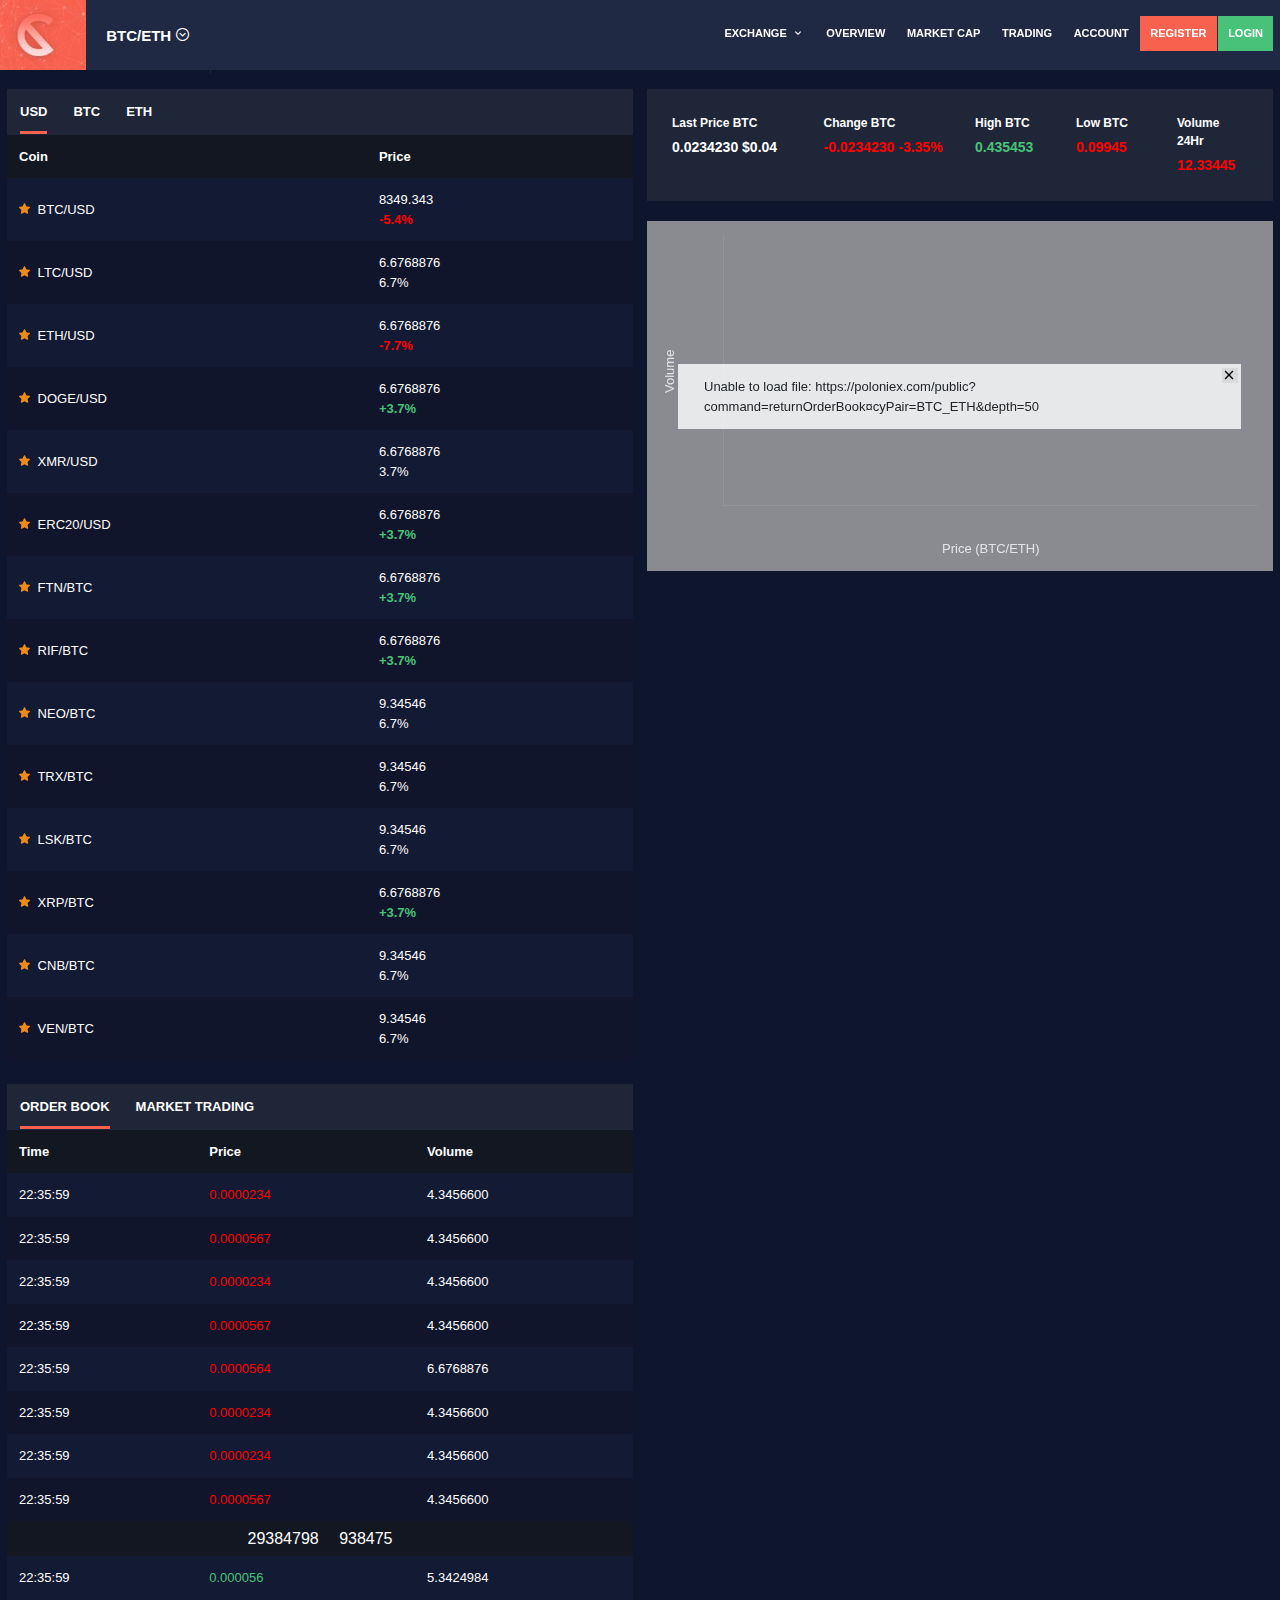
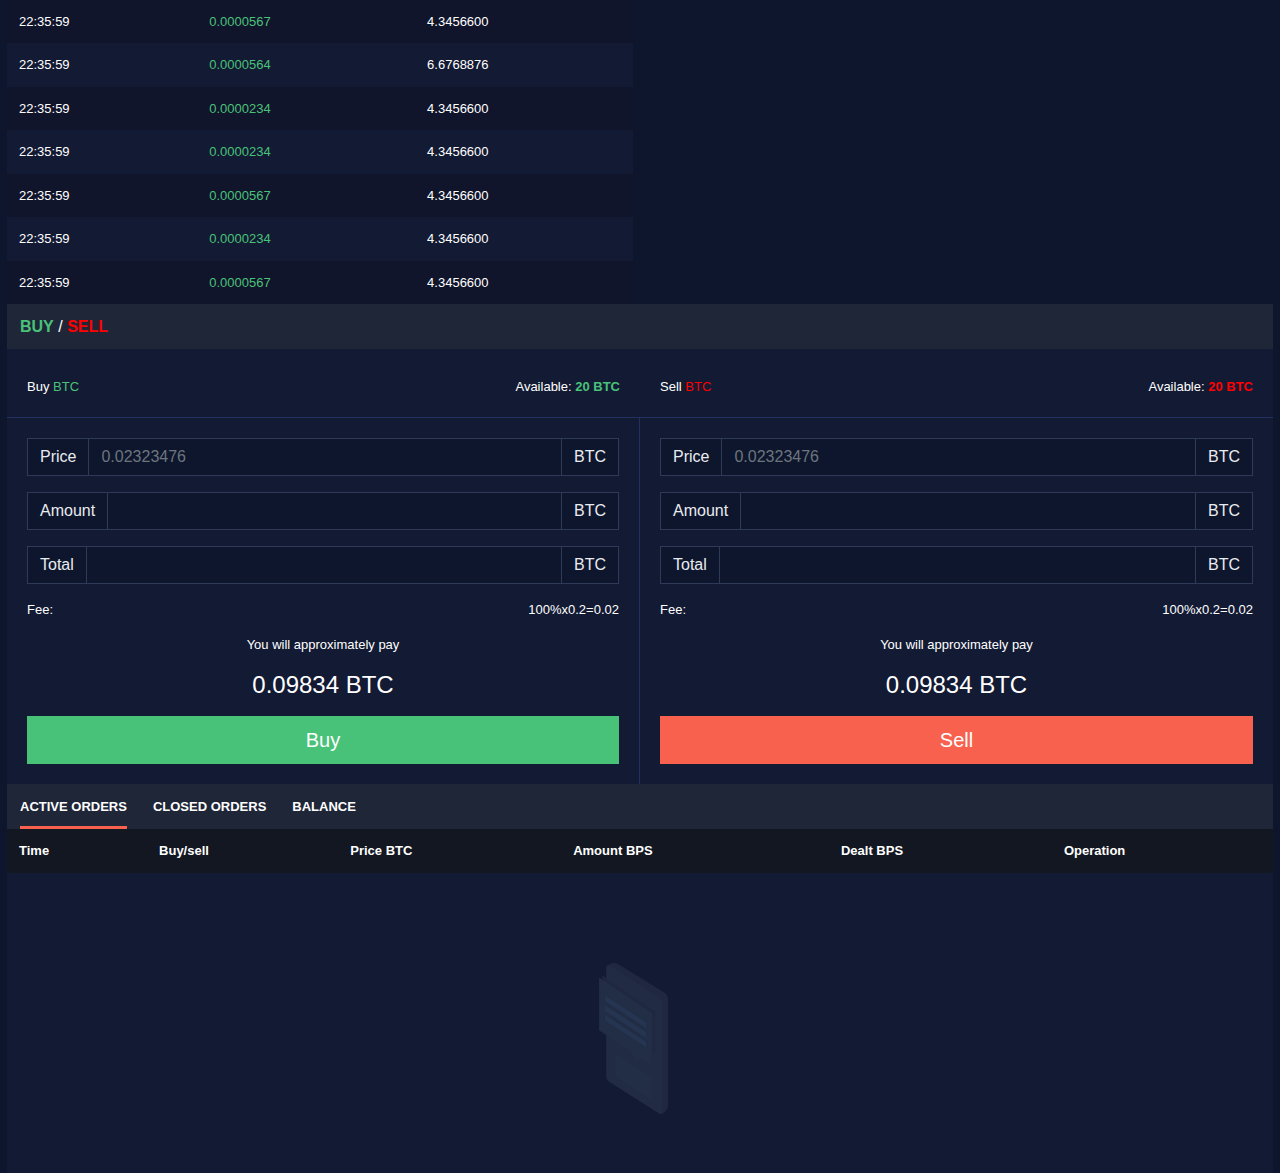
==== exchange-2.html @ 366a88cd "Crypto exchange" ====
<!DOCTYPE html>
<html lang="en">

<head class="crypt-dark">
    <meta charset="UTF-8">
    <meta name="viewport" content="width=device-width, initial-scale=1">
    <title>Crypterio</title>
    <link rel="stylesheet" href="bootstrap/css/bootstrap.min.css">
    <link rel="stylesheet" href="css/style.css">
    <link rel="stylesheet" href="css/icons.css">
    <link rel="stylesheet" href="css/ui.css">
</head>

<body class="crypt-dark">
    <header>
        <div class="container-full-width">
            <div class="crypt-header">
                <div class="row">
                    <div class="col-xl-4 col-lg-4 col-md-4 col-sm-5">
                        <div class="row">
                            <div class="col-xs-2">
                                <div class="crypt-logo"><img src="images/logo.jpg" alt=""></div>
                            </div>
                            <div class="col-xs-2">
                                <div class="crypt-mega-dropdown-menu"> <a href="" class="crypt-mega-dropdown-toggle">BTC/ETH <i class="pe-7s-angle-down-circle"></i></a>
                                    <div class="crypt-mega-dropdown-menu-block">
                                        <div class="crypt-market-status">
                                            <div>
                                                <div class="tab-content">
                                                    <div role="tabpanel" class="tab-pane active">
                                                        <table class="table table-striped">
                                                            <thead>
                                                                <tr>
                                                                    <th scope="col">Coin</th>
                                                                    <th scope="col">Price</th>
                                                                    <th scope="col">Volume</th>
                                                                    <th scope="col">Change</th>
                                                                </tr>
                                                            </thead>
                                                            <tbody>
                                                                <tr>
                                                                    <th scope="row">BTC</th>
                                                                    <td class="crypt-down">0.000056</td>
                                                                    <td>5.3424984</td>
                                                                    <td class="crypt-down"><b>-5.4%</b></td>
                                                                </tr>
                                                                <tr>
                                                                    <th scope="row">LTC</th>
                                                                    <td>0.0000564</td>
                                                                    <td>6.6768876</td>
                                                                    <td>-6.7%</td>
                                                                </tr>
                                                                <tr>
                                                                    <th scope="row">ETH</th>
                                                                    <td>0.0000234</td>
                                                                    <td>4.3456600</td>
                                                                    <td class="crypt-down">-5.6%</td>
                                                                </tr>
                                                                <tr>
                                                                    <th scope="row">XMR</th>
                                                                    <td>0.0000567</td>
                                                                    <td>4.3456600</td>
                                                                    <td>-5.6%</td>
                                                                </tr>
                                                                <tr>
                                                                    <th scope="row">DOGE</th>
                                                                    <td class="crypt-up">0.0000234</td>
                                                                    <td>4.3456600</td>
                                                                    <td class="crypt-up">-9.6%</td>
                                                                </tr>
                                                                <tr>
                                                                    <th scope="row">XMR</th>
                                                                    <td>0.0000567</td>
                                                                    <td>4.3456600</td>
                                                                    <td>-5.6%</td>
                                                                </tr>
                                                            </tbody>
                                                        </table>
                                                    </div>
                                                    <div role="tabpanel" class="tab-pane">
                                                        <table class="table table-striped">
                                                            <thead>
                                                                <tr>
                                                                    <th scope="col">Coin</th>
                                                                    <th scope="col">Price</th>
                                                                    <th scope="col">Volume</th>
                                                                    <th scope="col">Change</th>
                                                                </tr>
                                                            </thead>
                                                            <tbody>
                                                                <tr>
                                                                    <th scope="row">BTC</th>
                                                                    <td class="crypt-down">0.000056</td>
                                                                    <td>5.3424984</td>
                                                                    <td class="crypt-down"><b>-5.4%</b></td>
                                                                </tr>
                                                                <tr>
                                                                    <th scope="row">LTC</th>
                                                                    <td>0.0000564</td>
                                                                    <td>6.6768876</td>
                                                                    <td>-6.7%</td>
                                                                </tr>
                                                                <tr>
                                                                    <th scope="row">DOGE</th>
                                                                    <td class="crypt-up">0.0000234</td>
                                                                    <td>4.3456600</td>
                                                                    <td class="crypt-up">-9.6%</td>
                                                                </tr>
                                                                <tr>
                                                                    <th scope="row">XMR</th>
                                                                    <td>0.0000567</td>
                                                                    <td>4.3456600</td>
                                                                    <td>-5.6%</td>
                                                                </tr>
                                                                <tr>
                                                                    <th scope="row">DOGE</th>
                                                                    <td class="crypt-up">0.0000234</td>
                                                                    <td>4.3456600</td>
                                                                    <td class="crypt-up">-9.6%</td>
                                                                </tr>
                                                                <tr>
                                                                    <th scope="row">XMR</th>
                                                                    <td>0.0000567</td>
                                                                    <td>4.3456600</td>
                                                                    <td>-5.6%</td>
                                                                </tr>
                                                            </tbody>
                                                        </table>
                                                    </div>
                                                    <div role="tabpanel" class="tab-pane">
                                                        <table class="table table-striped">
                                                            <thead>
                                                                <tr>
                                                                    <th scope="col">Coin</th>
                                                                    <th scope="col">Price</th>
                                                                    <th scope="col">Volume</th>
                                                                    <th scope="col">Change</th>
                                                                </tr>
                                                            </thead>
                                                            <tbody>
                                                                <tr>
                                                                    <th scope="row">BTC</th>
                                                                    <td class="crypt-down">0.000056</td>
                                                                    <td>5.3424984</td>
                                                                    <td class="crypt-down"><b>-5.4%</b></td>
                                                                </tr>
                                                                <tr>
                                                                    <th scope="row">DOGE</th>
                                                                    <td class="crypt-up">0.0000234</td>
                                                                    <td>4.3456600</td>
                                                                    <td class="crypt-up">-9.6%</td>
                                                                </tr>
                                                                <tr>
                                                                    <th scope="row">XMR</th>
                                                                    <td>0.0000567</td>
                                                                    <td>4.3456600</td>
                                                                    <td>-5.6%</td>
                                                                </tr>
                                                                <tr>
                                                                    <th scope="row">DOGE</th>
                                                                    <td class="crypt-up">0.0000234</td>
                                                                    <td>4.3456600</td>
                                                                    <td class="crypt-up">-9.6%</td>
                                                                </tr>
                                                                <tr>
                                                                    <th scope="row">XMR</th>
                                                                    <td>0.0000567</td>
                                                                    <td>4.3456600</td>
                                                                    <td>-5.6%</td>
                                                                </tr>
                                                            </tbody>
                                                        </table>
                                                    </div>
                                                </div>
                                            </div>
                                        </div>
                                    </div>
                                </div>
                            </div>
                        </div>
                    </div>
                    <div class="col-xl-8 col-lg-8 col-md-8 d-none d-md-block d-lg-block">
                        <ul class="crypt-heading-menu fright">
                            <li class="crypto-has-dropdown"><a href="exchange.html">Exchange</a>
                                <ul class="crypto-dropdown">
                                    <li><a href="exchange-2.html">Exchange 2</a></li>
                                    <li><a href="exchange-3.html">Exchange 3</a></li>
                                    <li><a href="exchange-4.html">Exchange 4</a></li>
                                </ul>
                            </li>
                            <li><a href="market-overview.html">Overview</a></li>
                            <li><a href="marketcap.html">Market Cap</a></li>
                            <li><a href="trading.html">Trading</a></li>
                            <li><a href="withdrawl.html">Account</a></li>
                            <li class="crypt-box-menu menu-red"><a href="register.html">register</a></li>
                            <li class="crypt-box-menu menu-green"><a href="login.html">login</a></li>
                        </ul>
                    </div><i class="menu-toggle pe-7s-menu d-xs-block d-sm-block d-md-none d-sm-none"></i></div>
            </div>
        </div>
        <div class="crypt-mobile-menu">
            <ul class="crypt-heading-menu">
                <li class="active"><a href="">Exchange</a></li>
                <li><a href="">Market Cap</a></li>
                <li><a href="">Treanding</a></li>
                <li><a href="">Tools</a></li>
                <li class="crypt-box-menu menu-red"><a href="">register</a></li>
                <li class="crypt-box-menu menu-green"><a href="">login</a></li>
            </ul>
            <div class="crypt-gross-market-cap">
                <h5>$34.795.90 <span class="crypt-up pl-2">+3.435 %</span></h5>
                <h6>0.7925.90 BTC <span class="crypt-down pl-2">+7.435 %</span></h6></div>
        </div>
    </header>
    <div class="container-fluid">
        <div class="row sm-gutters">
            <div class="col-md-6 col-lg-6 col-xl-2 col-xxl-2">
                <div class="crypt-market-status mt-4">
                    <div>
                        <ul class="nav nav-tabs" id="crypt-tab">
                            <li role="presentation"><a href="#usd" class="active" data-toggle="tab">usd</a></li>
                            <li role="presentation"><a href="#btc" data-toggle="tab">btc</a></li>
                            <li role="presentation"><a href="#eth" data-toggle="tab">eth</a></li>
                        </ul>
                        <div class="tab-content crypt-tab-content">
                            <div role="tabpanel" class="tab-pane active" id="usd">
                                <table class="table table-striped">
                                    <thead>
                                        <tr>
                                            <th scope="col">Coin</th>
                                            <th scope="col">Price</th>
                                        </tr>
                                    </thead>
                                    <tbody class="crypt-table-hover">
                                        <tr>
                                            <td class="align-middle"><img class="crypt-star pr-1" alt="star" src="images/star.svg" width="15"> BTC/USD</td>
                                            <td> <span class="d-block">8349.343</span> <b class="crypt-down">-5.4%</b> </td>
                                        </tr>
                                        <tr>
                                            <td class="align-middle"><img class="crypt-star pr-1" alt="star" src="images/star.svg" width="15"> LTC/USD</td>
                                            <td> <span class="d-block">6.6768876</span> <span>6.7%</span> </td>
                                        </tr>
                                        <tr>
                                            <td class="align-middle"><img class="crypt-star pr-1" alt="star" src="images/star.svg" width="15"> ETH/USD</td>
                                            <td> <span class="d-block">6.6768876</span> <b class="crypt-down">-7.7%</b> </td>
                                        </tr>
                                        <tr>
                                            <td class="align-middle"><img class="crypt-star pr-1" alt="star" src="images/star.svg" width="15"> DOGE/USD</td>
                                            <td> <span class="d-block">6.6768876</span> <b class="crypt-up">+3.7%</b> </td>
                                        </tr>
                                        <tr>
                                            <td class="align-middle"><img class="crypt-star pr-1" alt="star" src="images/star.svg" width="15"> XMR/USD</td>
                                            <td> <span class="d-block">6.6768876</span> <span>3.7%</span> </td>
                                        </tr>
                                        <tr>
                                            <td class="align-middle"><img class="crypt-star pr-1" alt="star" src="images/star.svg" width="15"> ERC20/USD</td>
                                            <td> <span class="d-block">6.6768876</span> <span class="crypt-up"><b>+3.7%</b></span> </td>
                                        </tr>
                                        <tr>
                                            <td class="align-middle"><img class="crypt-star pr-1" alt="star" src="images/star.svg" width="15"> FTN/BTC</td>
                                            <td> <span class="d-block">6.6768876</span> <span class="crypt-up"><b>+3.7%</b></span> </td>
                                        </tr>
                                        <tr>
                                            <td class="align-middle"><img class="crypt-star pr-1" alt="star" src="images/star.svg" width="15"> RIF/BTC</td>
                                            <td> <span class="d-block">6.6768876</span> <span class="crypt-up"><b>+3.7%</b></span> </td>
                                        </tr>
                                        <tr>
                                            <td class="align-middle"><img class="crypt-star pr-1" alt="star" src="images/star.svg" width="15"> NEO/BTC</td>
                                            <td> <span class="d-block">9.34546</span> <span>6.7%</span> </td>
                                        </tr>
                                        <tr>
                                            <td class="align-middle"><img class="crypt-star pr-1" alt="star" src="images/star.svg" width="15"> TRX/BTC</td>
                                            <td> <span class="d-block">9.34546</span> <span>6.7%</span> </td>
                                        </tr>
                                        <tr>
                                            <td class="align-middle"><img class="crypt-star pr-1" alt="star" src="images/star.svg" width="15"> LSK/BTC</td>
                                            <td> <span class="d-block">9.34546</span> <span>6.7%</span> </td>
                                        </tr>
                                        <tr>
                                            <td class="align-middle"><img class="crypt-star pr-1" alt="star" src="images/star.svg" width="15"> XRP/BTC</td>
                                            <td> <span class="d-block">6.6768876</span> <span class="crypt-up"><b>+3.7%</b></span> </td>
                                        </tr>
                                        <tr>
                                            <td class="align-middle"><img class="crypt-star pr-1" alt="star" src="images/star.svg" width="15"> CNB/BTC</td>
                                            <td> <span class="d-block">9.34546</span> <span>6.7%</span> </td>
                                        </tr>
                                        <tr>
                                            <td class="align-middle"><img class="crypt-star pr-1" alt="star" src="images/star.svg" width="15"> VEN/BTC</td>
                                            <td> <span class="d-block">9.34546</span> <span>6.7%</span> </td>
                                        </tr>
                                    </tbody>
                                </table>
                            </div>
                            <div role="tabpanel" class="tab-pane" id="btc">
                                <table class="table table-striped">
                                    <thead>
                                        <tr>
                                            <th scope="col">Coin</th>
                                            <th scope="col">Price</th>
                                        </tr>
                                    </thead>
                                    <tbody>
                                        <tr>
                                            <td class="align-middle"><img class="crypt-star pr-1" alt="star" src="images/star.svg" width="15"> ETH/BTC</td>
                                            <td> <span class="d-block">6.6768876</span> <b class="crypt-down">-7.7%</b> </td>
                                        </tr>
                                        <tr>
                                            <td class="align-middle"><img class="crypt-star pr-1" alt="star" src="images/star.svg" width="15"> EOS/BTC</td>
                                            <td> <span class="d-block">5.3424984</span> <b class="crypt-down">-5.4%</b> </td>
                                        </tr>
                                        <tr>
                                            <td class="align-middle"><img class="crypt-star pr-1" alt="star" src="images/star.svg" width="15"> LTC/BTC</td>
                                            <td> <span class="d-block">6.6768876</span> <span>6.7%</span> </td>
                                        </tr>
                                        <tr>
                                            <td class="align-middle"><img class="crypt-star pr-1" alt="star" src="images/star.svg" width="15"> DOGE/BTC</td>
                                            <td> <span class="d-block">6.6768876</span> <b class="crypt-up">+3.7%</b> </td>
                                        </tr>
                                        <tr>
                                            <td class="align-middle"><img class="crypt-star pr-1" alt="star" src="images/star.svg" width="15"> XMR/BTC</td>
                                            <td> <span class="d-block">6.6768876</span> <span>3.7%</span> </td>
                                        </tr>
                                        <tr>
                                            <td class="align-middle"><img class="crypt-star pr-1" alt="star" src="images/star.svg" width="15"> LINK/BTC</td>
                                            <td> <span class="d-block">6.6768876</span> <span class="crypt-up"><b>+3.7%</b></span> </td>
                                        </tr>
                                        <tr>
                                            <td class="align-middle"><img class="crypt-star pr-1" alt="star" src="images/star.svg" width="15"> FTN/BTC</td>
                                            <td> <span class="d-block">6.6768876</span> <span class="crypt-up"><b>+3.7%</b></span> </td>
                                        </tr>
                                        <tr>
                                            <td class="align-middle"><img class="crypt-star pr-1" alt="star" src="images/star.svg" width="15"> RIF/BTC</td>
                                            <td> <span class="d-block">6.6768876</span> <span class="crypt-up"><b>+3.7%</b></span> </td>
                                        </tr>
                                        <tr>
                                            <td class="align-middle"><img class="crypt-star pr-1" alt="star" src="images/star.svg" width="15"> NEO/BTC</td>
                                            <td> <span class="d-block">9.34546</span> <span>6.7%</span> </td>
                                        </tr>
                                        <tr>
                                            <td class="align-middle"><img class="crypt-star pr-1" alt="star" src="images/star.svg" width="15"> TRX/BTC</td>
                                            <td> <span class="d-block">9.34546</span> <span>6.7%</span> </td>
                                        </tr>
                                        <tr>
                                            <td class="align-middle"><img class="crypt-star pr-1" alt="star" src="images/star.svg" width="15"> LSK/BTC</td>
                                            <td> <span class="d-block">9.34546</span> <span>6.7%</span> </td>
                                        </tr>
                                        <tr>
                                            <td class="align-middle"><img class="crypt-star pr-1" alt="star" src="images/star.svg" width="15"> XRP/BTC</td>
                                            <td> <span class="d-block">6.6768876</span> <span class="crypt-up"><b>+3.7%</b></span> </td>
                                        </tr>
                                        <tr>
                                            <td class="align-middle"><img class="crypt-star pr-1" alt="star" src="images/star.svg" width="15"> CNB/BTC</td>
                                            <td> <span class="d-block">9.34546</span> <span>6.7%</span> </td>
                                        </tr>
                                        <tr>
                                            <td class="align-middle"><img class="crypt-star pr-1" alt="star" src="images/star.svg" width="15"> VEN/BTC</td>
                                            <td> <span class="d-block">9.34546</span> <span>6.7%</span> </td>
                                        </tr>
                                        <tr>
                                            <td class="align-middle"><img class="crypt-star pr-1" alt="star" src="images/star.svg" width="15"> DASH/BTC</td>
                                            <td> <span class="d-block">9.34546</span> <span>6.7%</span> </td>
                                        </tr>
                                    </tbody>
                                </table>
                            </div>
                            <div role="tabpanel" class="tab-pane" id="eth">
                                <table class="table table-striped">
                                    <thead>
                                        <tr>
                                            <th scope="col">Coin</th>
                                            <th scope="col">Price</th>
                                        </tr>
                                    </thead>
                                    <tbody>
                                        <tr>
                                            <td class="align-middle"><img class="crypt-star pr-1" alt="star" src="images/star.svg" width="15"> BTC/ETH</td>
                                            <td> <span class="d-block">5.3424984</span> <b class="crypt-down">-5.4%</b> </td>
                                        </tr>
                                        <tr>
                                            <td class="align-middle"><img class="crypt-star pr-1" alt="star" src="images/star.svg" width="15"> LTC/BTC</td>
                                            <td> <span class="d-block">6.6768876</span> <span>6.7%</span> </td>
                                        </tr>
                                        <tr>
                                            <td class="align-middle"><img class="crypt-star pr-1" alt="star" src="images/star.svg" width="15"> ETH/BTC</td>
                                            <td> <span class="d-block">6.6768876</span> <b class="crypt-down">-7.7%</b> </td>
                                        </tr>
                                        <tr>
                                            <td class="align-middle"><img class="crypt-star pr-1" alt="star" src="images/star.svg" width="15"> DOGE/ETH</td>
                                            <td> <span class="d-block">6.6768876</span> <b class="crypt-up">+3.7%</b> </td>
                                        </tr>
                                        <tr>
                                            <td class="align-middle"><img class="crypt-star pr-1" alt="star" src="images/star.svg" width="15"> XMR/USTD</td>
                                            <td> <span class="d-block">6.6768876</span> <span>3.7%</span> </td>
                                        </tr>
                                        <tr>
                                            <td class="align-middle"><img class="crypt-star pr-1" alt="star" src="images/star.svg" width="15"> DOGE/USTD</td>
                                            <td> <span class="d-block">6.6768876</span> <span class="crypt-up"><b>+3.7%</b></span> </td>
                                        </tr>
                                        <tr>
                                            <td class="align-middle"><img class="crypt-star pr-1" alt="star" src="images/star.svg" width="15"> XMR/USTD</td>
                                            <td> <span class="d-block">6.6768876</span> <span class="crypt-up"><b>+3.7%</b></span> </td>
                                        </tr>
                                        <tr>
                                            <td class="align-middle"><img class="crypt-star pr-1" alt="star" src="images/star.svg" width="15"> DOGE/BTC</td>
                                            <td> <span class="d-block">6.6768876</span> <span class="crypt-up"><b>+3.7%</b></span> </td>
                                        </tr>
                                        <tr>
                                            <td class="align-middle"><img class="crypt-star pr-1" alt="star" src="images/star.svg" width="15"> XMR/USTD</td>
                                            <td> <span class="d-block">9.34546</span> <span>6.7%</span> </td>
                                        </tr>
                                        <tr>
                                            <td class="align-middle"><img class="crypt-star pr-1" alt="star" src="images/star.svg" width="15"> DOGE/BTC</td>
                                            <td> <span class="d-block">9.34546</span> <span>6.7%</span> </td>
                                        </tr>
                                        <tr>
                                            <td class="align-middle"><img class="crypt-star pr-1" alt="star" src="images/star.svg" width="15"> PQR/STU</td>
                                            <td> <span class="d-block">9.34546</span> <span>6.7%</span> </td>
                                        </tr>
                                        <tr>
                                            <td class="align-middle"><img class="crypt-star pr-1" alt="star" src="images/star.svg" width="15"> DOGE/BTC</td>
                                            <td> <span class="d-block">6.6768876</span> <span class="crypt-up"><b>+3.7%</b></span> </td>
                                        </tr>
                                        <tr>
                                            <td class="align-middle"><img class="crypt-star pr-1" alt="star" src="images/star.svg" width="15"> XMR/USTD</td>
                                            <td> <span class="d-block">9.34546</span> <span>6.7%</span> </td>
                                        </tr>
                                        <tr>
                                            <td class="align-middle"><img class="crypt-star pr-1" alt="star" src="images/star.svg" width="15"> DOGE/BTC</td>
                                            <td> <span class="d-block">9.34546</span> <span>6.7%</span> </td>
                                        </tr>
                                        <tr>
                                            <td class="align-middle"><img class="crypt-star pr-1" alt="star" src="images/star.svg" width="15"> PQR/STU</td>
                                            <td> <span class="d-block">9.34546</span> <span>6.7%</span> </td>
                                        </tr>
                                    </tbody>
                                </table>
                            </div>
                        </div>
                    </div>
                </div>
            </div>
            <div class="col-md-6 col-lg-6 col-xl-7 col-xxl-8">
                <div class="crypt-gross-market-cap mt-4">
                    <div class="row">
                        <div class="col-3 col-sm-6 col-md-6 col-lg-6">
                            <div class="row">
                                <div class="col-sm-6 col-md-6 col-lg-6">
                                    <p>Last Price BTC</p>
                                    <p>0.0234230 $0.04</p>
                                </div>
                                <div class="col-sm-6 col-md-6 col-lg-6">
                                    <p>Change BTC</p>
                                    <p class="crypt-down">-0.0234230 -3.35%</p>
                                </div>
                            </div>
                        </div>
                        <div class="col-3 col-sm-2 col-md-3 col-lg-2">
                            <p>High BTC</p>
                            <p class="crypt-up">0.435453</p>
                        </div>
                        <div class="col-3 col-sm-2 col-md-3 col-lg-2">
                            <p>Low BTC</p>
                            <p class="crypt-down">0.09945</p>
                        </div>
                        <div class="col-3 col-sm-2 col-md-3 col-lg-2">
                            <p>Volume 24Hr</p>
                            <p class="crypt-down">12.33445</p>
                        </div>
                    </div>
                </div>
                <div class="tradingview-widget-container mb-3">
                    <div id="crypt-candle-chart"></div>
                </div>
                <div id="depthchart" class="depthchart h-40 crypt-dark-segment"></div>
            </div>
            <div class="col-md-6 col-lg-6 col-xl-3 col-xxl-2">
                <div class="crypt-market-status mt-4">
                    <div>
                        <ul class="nav nav-tabs">
                            <li role="presentation"><a href="#history" class="active" data-toggle="tab">Order Book</a></li>
                            <li role="presentation"><a href="#market-trading" data-toggle="tab">market trading</a></li>
                        </ul>
                        <div class="tab-content">
                            <div role="tabpanel" class="tab-pane active" id="history">
                                <table class="table table-striped">
                                    <thead>
                                        <tr>
                                            <th scope="col">Time</th>
                                            <th scope="col">Price</th>
                                            <th scope="col">Volume</th>
                                        </tr>
                                    </thead>
                                    <tbody>
                                        <tr>
                                            <td>22:35:59</td>
                                            <td class="crypt-down">0.0000234</td>
                                            <td>4.3456600</td>
                                        </tr>
                                        <tr>
                                            <td>22:35:59</td>
                                            <td class="crypt-down">0.0000567</td>
                                            <td>4.3456600</td>
                                        </tr>
                                        <tr>
                                            <td>22:35:59</td>
                                            <td class="crypt-down">0.0000234</td>
                                            <td>4.3456600</td>
                                        </tr>
                                        <tr>
                                            <td>22:35:59</td>
                                            <td class="crypt-down">0.0000567</td>
                                            <td>4.3456600</td>
                                        </tr>
                                        <tr>
                                            <td>22:35:59</td>
                                            <td class="crypt-down">0.0000564</td>
                                            <td>6.6768876</td>
                                        </tr>
                                        <tr>
                                            <td>22:35:59</td>
                                            <td class="crypt-down">0.0000234</td>
                                            <td>4.3456600</td>
                                        </tr>
                                        <tr>
                                            <td>22:35:59</td>
                                            <td class="crypt-down">0.0000234</td>
                                            <td>4.3456600</td>
                                        </tr>
                                        <tr>
                                            <td>22:35:59</td>
                                            <td class="crypt-down">0.0000567</td>
                                            <td>4.3456600</td>
                                        </tr>
                                    </tbody>
                                </table>
                                <h6 class="text-center pt-2 pt-2">29384798 <span class="pl-3">938475</span></h6>
                                <table class="table table-striped">
                                    <tbody>
                                        <tr>
                                            <td>22:35:59</td>
                                            <td class="crypt-up">0.000056</td>
                                            <td>5.3424984</td>
                                        </tr>
                                        <tr>
                                            <td>22:35:59</td>
                                            <td class="crypt-up">0.0000567</td>
                                            <td>4.3456600</td>
                                        </tr>
                                        <tr>
                                            <td>22:35:59</td>
                                            <td class="crypt-up">0.0000564</td>
                                            <td>6.6768876</td>
                                        </tr>
                                        <tr>
                                            <td>22:35:59</td>
                                            <td class="crypt-up">0.0000234</td>
                                            <td>4.3456600</td>
                                        </tr>
                                        <tr>
                                            <td>22:35:59</td>
                                            <td class="crypt-up">0.0000234</td>
                                            <td>4.3456600</td>
                                        </tr>
                                        <tr>
                                            <td>22:35:59</td>
                                            <td class="crypt-up">0.0000567</td>
                                            <td>4.3456600</td>
                                        </tr>
                                        <tr>
                                            <td>22:35:59</td>
                                            <td class="crypt-up">0.0000234</td>
                                            <td>4.3456600</td>
                                        </tr>
                                        <tr>
                                            <td>22:35:59</td>
                                            <td class="crypt-up">0.0000567</td>
                                            <td>4.3456600</td>
                                        </tr>
                                    </tbody>
                                </table>
                            </div>
                            <div role="tabpanel" class="tab-pane" id="market-trading">
                                <table class="table table-striped">
                                    <thead>
                                        <tr>
                                            <th scope="col">Time</th>
                                            <th scope="col">Amount</th>
                                            <th scope="col">Volume</th>
                                        </tr>
                                    </thead>
                                    <tbody>
                                        <tr>
                                            <td>22:35:59</td>
                                            <td>0.0000564</td>
                                            <td>6.6768876</td>
                                        </tr>
                                        <tr>
                                            <td>22:35:59</td>
                                            <td class="crypt-down">0.000056</td>
                                            <td>5.3424984</td>
                                        </tr>
                                        <tr>
                                            <td>22:35:59</td>
                                            <td class="crypt-up">0.0000234</td>
                                            <td>4.3456600</td>
                                        </tr>
                                        <tr>
                                            <td>22:35:59</td>
                                            <td>0.0000234</td>
                                            <td>4.3456600</td>
                                        </tr>
                                        <tr>
                                            <td>22:35:59</td>
                                            <td>0.0000567</td>
                                            <td>4.3456600</td>
                                        </tr>
                                        <tr>
                                            <td>22:35:59</td>
                                            <td class="crypt-up">0.0000234</td>
                                            <td>4.3456600</td>
                                        </tr>
                                        <tr>
                                            <td>22:35:59</td>
                                            <td>0.0000567</td>
                                            <td>4.3456600</td>
                                        </tr>
                                        <tr>
                                            <td>22:35:59</td>
                                            <td>0.0000564</td>
                                            <td>6.6768876</td>
                                        </tr>
                                        <tr>
                                            <td>22:35:59</td>
                                            <td class="crypt-down">0.000056</td>
                                            <td>5.3424984</td>
                                        </tr>
                                        <tr>
                                            <td>22:35:59</td>
                                            <td class="crypt-up">0.0000234</td>
                                            <td>4.3456600</td>
                                        </tr>
                                        <tr>
                                            <td>22:35:59</td>
                                            <td>0.0000234</td>
                                            <td>4.3456600</td>
                                        </tr>
                                        <tr>
                                            <td>22:35:59</td>
                                            <td>0.0000567</td>
                                            <td>4.3456600</td>
                                        </tr>
                                        <tr>
                                            <td>22:35:59</td>
                                            <td class="crypt-up">0.0000234</td>
                                            <td>4.3456600</td>
                                        </tr>
                                        <tr>
                                            <td>22:35:59</td>
                                            <td>0.0000567</td>
                                            <td>4.3456600</td>
                                        </tr>
                                        <tr>
                                            <td>22:35:59</td>
                                            <td>0.0000564</td>
                                            <td>6.6768876</td>
                                        </tr>
                                        <tr>
                                            <td>22:35:59</td>
                                            <td class="crypt-down">0.000056</td>
                                            <td>5.3424984</td>
                                        </tr>
                                        <tr>
                                            <td>22:35:59</td>
                                            <td class="crypt-up">0.0000234</td>
                                            <td>4.3456600</td>
                                        </tr>
                                        <tr>
                                            <td>22:35:59</td>
                                            <td>0.0000234</td>
                                            <td>4.3456600</td>
                                        </tr>
                                        <tr>
                                            <td>22:35:59</td>
                                            <td>0.0000567</td>
                                            <td>4.3456600</td>
                                        </tr>
                                        <tr>
                                            <td>22:35:59</td>
                                            <td class="crypt-up">0.0000234</td>
                                            <td>4.3456600</td>
                                        </tr>
                                    </tbody>
                                </table>
                            </div>
                        </div>
                    </div>
                </div>
            </div>
        </div>
    </div>
    <div class="container-fluid">
        <div class="row sm-gutters">
            <div class="col-xl-5">
                <div class="crypt-boxed-area">
                    <h6 class="crypt-bg-head"><b class="crypt-up">BUY</b> / <b class="crypt-down">SELL</b></h6>
                    <div class="row no-gutters">
                        <div class="col-md-6">
                            <div class="crypt-buy-sell-form">
                                <p>Buy <span class="crypt-up">BTC</span> <span class="fright">Available: <b class="crypt-up">20 BTC</b></span></p>
                                <div class="crypt-buy">
                                    <div class="input-group mb-3">
                                        <div class="input-group-prepend"> <span class="input-group-text">Price</span> </div>
                                        <input type="text" class="form-control" placeholder="0.02323476" readonly>
                                        <div class="input-group-append"> <span class="input-group-text">BTC</span> </div>
                                    </div>
                                    <div class="input-group mb-3">
                                        <div class="input-group-prepend"> <span class="input-group-text">Amount</span> </div>
                                        <input type="number" class="form-control">
                                        <div class="input-group-append"> <span class="input-group-text">BTC</span> </div>
                                    </div>
                                    <div class="input-group mb-3">
                                        <div class="input-group-prepend"> <span class="input-group-text">Total</span> </div>
                                        <input type="text" class="form-control" readonly>
                                        <div class="input-group-append"> <span class="input-group-text">BTC</span> </div>
                                    </div>
                                    <div>
                                        <p>Fee: <span class="fright">100%x0.2=0.02</span></p>
                                    </div>
                                    <div class="text-center mt-3 mb-3 crypt-up">
                                        <p>You will approximately pay</p>
                                        <h4>0.09834 BTC</h4></div>
                                    <div class="menu-green"><a href="" class="crypt-button-green-full">Buy</a></div>
                                </div>
                            </div>
                        </div>
                        <div class="col-md-6">
                            <div class="crypt-buy-sell-form">
                                <p>Sell <span class="crypt-down">BTC</span> <span class="fright">Available: <b class="crypt-down">20 BTC</b></span></p>
                                <div class="crypt-sell">
                                    <div class="input-group mb-3">
                                        <div class="input-group-prepend"> <span class="input-group-text">Price</span> </div>
                                        <input type="text" class="form-control" placeholder="0.02323476" readonly>
                                        <div class="input-group-append"> <span class="input-group-text">BTC</span> </div>
                                    </div>
                                    <div class="input-group mb-3">
                                        <div class="input-group-prepend"> <span class="input-group-text">Amount</span> </div>
                                        <input type="number" class="form-control">
                                        <div class="input-group-append"> <span class="input-group-text">BTC</span> </div>
                                    </div>
                                    <div class="input-group mb-3">
                                        <div class="input-group-prepend"> <span class="input-group-text">Total</span> </div>
                                        <input type="text" class="form-control" readonly>
                                        <div class="input-group-append"> <span class="input-group-text">BTC</span> </div>
                                    </div>
                                    <div>
                                        <p>Fee: <span class="fright">100%x0.2=0.02</span></p>
                                    </div>
                                    <div class="text-center mt-3 mb-3 crypt-down">
                                        <p>You will approximately pay</p>
                                        <h4>0.09834 BTC</h4></div>
                                    <div><a href="" class="crypt-button-red-full">Sell</a></div>
                                </div>
                            </div>
                        </div>
                    </div>
                </div>
            </div>
            <div class="col-xl-7">
                <div>
                    <div class="crypt-market-status">
                        <div>
                            <ul class="nav nav-tabs">
                                <li role="presentation"><a href="#active-orders" class="active" data-toggle="tab">Active Orders</a></li>
                                <li role="presentation"><a href="#closed-orders" data-toggle="tab">Closed Orders</a></li>
                                <li role="presentation"><a href="#balance" data-toggle="tab">Balance</a></li>
                            </ul>
                            <div class="tab-content">
                                <div role="tabpanel" class="tab-pane active" id="active-orders">
                                    <table class="table table-striped">
                                        <thead>
                                            <tr>
                                                <th scope="col">Time</th>
                                                <th scope="col">Buy/sell</th>
                                                <th scope="col">Price BTC</th>
                                                <th scope="col">Amount BPS</th>
                                                <th scope="col">Dealt BPS</th>
                                                <th scope="col">Operation</th>
                                            </tr>
                                        </thead>
                                    </table>
                                    <div class="no-orders text-center"><img src="images/empty.png" alt="no-orders"></div>
                                </div>
                                <div role="tabpanel" class="tab-pane" id="closed-orders">
                                    <table class="table table-striped">
                                        <thead>
                                            <tr>
                                                <th scope="col">Time</th>
                                                <th scope="col">Buy/sell</th>
                                                <th scope="col">Price BTC</th>
                                                <th scope="col">Amount BPS</th>
                                                <th scope="col">Dealt BPS</th>
                                                <th scope="col">Operation</th>
                                            </tr>
                                        </thead>
                                        <tbody>
                                            <tr>
                                                <th>22:35:59</th>
                                                <td class="crypt-up">Buy</td>
                                                <td class="crypt-up">0.000056</td>
                                                <td class="crypt-up">0.000056</td>
                                                <td class="crypt-up">0.0003456</td>
                                                <td>5.3424984</td>
                                            </tr>
                                            <tr>
                                                <th>22:35:59</th>
                                                <td class="crypt-down">Sell</td>
                                                <td class="crypt-down">0.000056</td>
                                                <td class="crypt-down">0.000056</td>
                                                <td class="crypt-down">0.0003456</td>
                                                <td>5.3424984</td>
                                            </tr>
                                            <tr>
                                                <th>22:35:59</th>
                                                <td class="crypt-up">Buy</td>
                                                <td class="crypt-up">0.000056</td>
                                                <td class="crypt-up">0.000056</td>
                                                <td class="crypt-up">0.0003456</td>
                                                <td>5.3424984</td>
                                            </tr>
                                            <tr>
                                                <th>22:35:59</th>
                                                <td class="crypt-down">Sell</td>
                                                <td class="crypt-down">0.000056</td>
                                                <td class="crypt-down">0.000056</td>
                                                <td class="crypt-down">0.0003456</td>
                                                <td>5.3424984</td>
                                            </tr>
                                            <tr>
                                                <th>22:35:59</th>
                                                <td class="crypt-up">Buy</td>
                                                <td class="crypt-up">0.000056</td>
                                                <td class="crypt-up">0.000056</td>
                                                <td class="crypt-up">0.0003456</td>
                                                <td>5.3424984</td>
                                            </tr>
                                            <tr>
                                                <th>22:35:59</th>
                                                <td class="crypt-down">Sell</td>
                                                <td class="crypt-down">0.000056</td>
                                                <td class="crypt-down">0.000056</td>
                                                <td class="crypt-down">0.0003456</td>
                                                <td>5.3424984</td>
                                            </tr>
                                            <tr>
                                                <th>22:35:59</th>
                                                <td class="crypt-up">Buy</td>
                                                <td class="crypt-up">0.000056</td>
                                                <td class="crypt-up">0.000056</td>
                                                <td class="crypt-up">0.0003456</td>
                                                <td>5.3424984</td>
                                            </tr>
                                            <tr>
                                                <th>22:35:59</th>
                                                <td class="crypt-down">Sell</td>
                                                <td class="crypt-down">0.000056</td>
                                                <td class="crypt-down">0.000056</td>
                                                <td class="crypt-down">0.0003456</td>
                                                <td>5.3424984</td>
                                            </tr>
                                            <tr>
                                                <th>22:35:59</th>
                                                <td class="crypt-up">Buy</td>
                                                <td class="crypt-up">0.000056</td>
                                                <td class="crypt-up">0.000056</td>
                                                <td class="crypt-up">0.0003456</td>
                                                <td>5.3424984</td>
                                            </tr>
                                        </tbody>
                                    </table>
                                </div>
                                <div role="tabpanel" class="tab-pane" id="balance">
                                    <table class="table table-striped">
                                        <thead>
                                            <tr>
                                                <th scope="col">Currency</th>
                                                <th scope="col">Amount</th>
                                                <th scope="col">Volume</th>
                                            </tr>
                                        </thead>
                                        <tbody>
                                            <tr>
                                                <th>BTC</th>
                                                <td>0.0000564</td>
                                                <td>6.6768876</td>
                                            </tr>
                                            <tr>
                                                <th>ETC</th>
                                                <td>0.000056</td>
                                                <td>5.3424984</td>
                                            </tr>
                                            <tr>
                                                <th>LTC</th>
                                                <td>0.0000234</td>
                                                <td>4.3456600</td>
                                            </tr>
                                            <tr>
                                                <th>XMR</th>
                                                <td>0.0000234</td>
                                                <td>4.3456600</td>
                                            </tr>
                                            <tr>
                                                <th>BIT</th>
                                                <td>0.0000567</td>
                                                <td>4.3456600</td>
                                            </tr>
                                            <tr>
                                                <th>EGF</th>
                                                <td>0.0000234</td>
                                                <td>4.3456600</td>
                                            </tr>
                                            <tr>
                                                <th>EER</th>
                                                <td>0.0000567</td>
                                                <td>4.3456600</td>
                                            </tr>
                                        </tbody>
                                    </table>
                                </div>
                            </div>
                        </div>
                    </div>
                </div>
            </div>
        </div>
    </div>
    <footer>

    </footer>
    <script src="https://s3.tradingview.com/tv.js"></script>
    <script src="js/tv.js"></script>
    <script src="js/depthchart.js"></script>
    <script src="js/main.js"></script>
</body>
</html>
---- css/style.css ----
/*------------------------------------------------------------------

Plugin: Cryptoria Trading Dashboard UI Template
Version: 1.0
Date Created: 06/02/2019
Author: Tophive
Licence: Themeforest Licence 
-------------------------------------------------------------------*/
/* 
-------------------- 
Table Of contents
--------------------
1.Helper Class
2. Header
3. Mobile menu
4. Sidebar menu
5. Buy sell form
6. Charts

/* 
------------- Helper Class ---------------
 */

body{
    background: #f9faff;
    overflow-x: hidden;
    margin-top: 65px;
    font-size: 13px;
}
iframe body{
    margin: 0;
}
/*------------- dark theme -------------*/
.crypt-dark{
    background: #0e162d;
}
.crypt-dark .icon-big{
    color: #fff;
}
.crypt-dark .input-group select{
    background: #131a33;
    border: 1px solid #2f3a56;
}
.crypt-dark h1,
.crypt-dark h2,
.crypt-dark h3,
.crypt-dark h4,
.crypt-dark h5,
.crypt-dark h6,
.crypt-dark p,
.crypt-dark a{
    color: #fff;
}
.crypt-dark-segment{
    background: #131722;
}
.crypt-deepblue-segment{
    background: #131a33;
}
body.crypt-dark .input-group-text{

    color: #e9ecef;
    text-align: center;
    white-space: nowrap;
    background-color: #0e162d;
    border: 1px solid #2f3a56;
    border-radius: 0;
}
body.crypt-dark .form-control {
    color: #ffffff;
    background-color: #0e162d;
    background-clip: padding-box;
    border: 1px solid #2f3a56;
    border-radius: 0.25rem;
    transition: border-color 0.15s ease-in-out, box-shadow 0.15s ease-in-out;
}
.bg-white{
    background: #fff;
}
g[opacity="0.3"],
g[opacity="0.4"]{
    display: none;
}
.crypt-logo img{
    height: 70px !important;
}
/*--- colors ----*/
.crypt-yellow{
    color: #f8a43e;
}
.crypt-green{
    color: #86d6a6;
}
.crypt-violet{
    color: #5d49c2;
}
.crypt-red{
    color: #f7614e  ;
}
.crypt-sky-blue{
    color: #31ccf8  ;
}
.crypt-pink{
    color: #fb7ab9  ;
}
.crypt-brown{
    color: #dca875  ;
}

.sm-box-shadow{
    box-shadow: 0 2px 30px #f1f1f1;
}
.container-full-width{
    width: 100%;
}
.sm-gutters>.col, .sm-gutters>[class*=col-]{
    padding-right: 7px;
    padding-left: 7px;
}
.crypt-btn{
    color: #555;
    padding: 15px 20px;
    background: #fff;
    text-decoration: none;
-webkit-transition: all 300ms cubic-bezier(1.000, 0.000, 0.000, 1.000); 
   -moz-transition: all 300ms cubic-bezier(1.000, 0.000, 0.000, 1.000); 
     -o-transition: all 300ms cubic-bezier(1.000, 0.000, 0.000, 1.000); 
        transition: all 300ms cubic-bezier(1.000, 0.000, 0.000, 1.000); /* easeInOutExpo */

-webkit-transition-timing-function: cubic-bezier(1.000, 0.000, 0.000, 1.000); 
   -moz-transition-timing-function: cubic-bezier(1.000, 0.000, 0.000, 1.000); 
     -o-transition-timing-function: cubic-bezier(1.000, 0.000, 0.000, 1.000); 
        transition-timing-function: cubic-bezier(1.000, 0.000, 0.000, 1.000); /* easeInOutExpo */
}
.crypt-btn > i{
    font-size: 18px;
    vertical-align: text-bottom;
-webkit-transition: all 300ms cubic-bezier(1.000, 0.000, 0.000, 1.000); 
   -moz-transition: all 300ms cubic-bezier(1.000, 0.000, 0.000, 1.000); 
     -o-transition: all 300ms cubic-bezier(1.000, 0.000, 0.000, 1.000); 
        transition: all 300ms cubic-bezier(1.000, 0.000, 0.000, 1.000); /* easeInOutExpo */

-webkit-transition-timing-function: cubic-bezier(1.000, 0.000, 0.000, 1.000); 
   -moz-transition-timing-function: cubic-bezier(1.000, 0.000, 0.000, 1.000); 
     -o-transition-timing-function: cubic-bezier(1.000, 0.000, 0.000, 1.000); 
        transition-timing-function: cubic-bezier(1.000, 0.000, 0.000, 1.000); /* easeInOutExpo */
}
.crypt-btn:hover > i{
    padding-left: 7px;
}
.crypt-btn:hover{
    text-decoration: none;
    color: #555;
    box-shadow: 0 3px 30px #f1f1f1;
}
body.crypt-dark .crypt-btn:hover{
    box-shadow: none;
}
.crypt-button-inline{
    display: inline-block;
} 
.crypt-btn-green{
    background: #49c279;
    color: #fff;
} 
.crypt-btn-red{
    background: #f7614e;
    color: #fff;
}
.crypt-btn-green:hover,
.crypt-btn-red:hover{
    color: #fff;
}
.fright{
    float: right;
}
.crypt-bg-head{
    background: #ecf4fe;
    padding: 13px;
}
.crypt-boxed-area{
    border: 1px solid #f1f1f1;
    background: #fff;
}
body.crypt-dark .crypt-bg-head{
    background: #1f2638;
    padding: 13px;
}
body.crypt-dark .crypt-boxed-area{
    background: #131a33;
    border: none;
    color: #fff;
}

.crypt-up{
    color: #49c279 !important;
}
.crypt-down{
    color: red !important;
}
.padding-left{
    padding-left: 30px;
}
.crypt-button-green-full{
    background: #49c279;
    color: #fff;
    padding: 9px;
    text-align: center;
    text-decoration: none;
    display: block;
    width: 100%;
    font-size: 20px;
    transition: all 0.4s ease;
}
.crypt-button-green-full:hover{
    background: #34a560;
    text-decoration: none;
    color: #fff;
}
.crypt-button-red-full{
    background: #f7614e !important;
    border: none !important;
    color: #fff;
    padding: 9px;
    text-align: center;
    text-decoration: none;
    display: block;
    width: 100%;
    font-size: 20px;
    transition: all 0.4s ease;
}
.crypt-button-red-full:hover{
    text-decoration: none;
    color: #fff;
    background: #ca3a28;
}
.crypt-header{
    box-shadow: 0 2px 20px #f1f1f1;
    background: #fff;
    position: fixed;
    top: 0;
    left: 0;
    width: 100%;
    z-index: 9999;
    height: 70px;
}
.crypt-mega-dropdown-menu{
    position: relative;
}
.crypt-mega-dropdown-menu a.crypt-mega-dropdown-toggle{
    color: #666;
    display: inline-block;
    font-weight: 600;
    padding: 25px 20px;
    text-decoration: none;
    outline: none;
    font-size: 15px;
}
.crypt-mega-dropdown-menu a.crypt-mega-dropdown-toggle.crypt-mega-dropdown-toggle-padding-less{
    padding: 0px !important;
}
.crypt-mega-dropdown-menu a.crypt-mega-dropdown-toggle i{
    font-weight: 600;
}
.crypt-mega-dropdown-menu a.crypt-mega-dropdown-toggle:hover{
    text-decoration: none;
}
.crypt-mega-dropdown-menu-block{
    position: absolute;
    background: #fff;
    padding: 20px;
    width: 550px;
    box-shadow: 0 7px 17px rgba(0,0,0,0.08);
    top: 76px;
    opacity: 0;
    display: none;
    transition: all 0.4s ease;
    border: 1px solid #f1f1f1;
}
.crypt-mega-dropdown-menu-block.shown{
    opacity: 1;
    display: block;
}

.crypt-mega-dropdown-menu-block:after{
    position:absolute;
    content: '';
    z-index: -1;
    top: -10px;
    width: 20px;
    height: 20px;
    background: #fff;
    transform: rotate(45deg);
    box-shadow: 0 -2px 20px #ddd;
}

.crypt-gross-market-cap{
    margin: 15px 0 20px 0;
}
.crypt-gross-market-cap p:first-child{
    margin-bottom: 5px;
    font-size: 12px;
    font-weight: 600;
}
.crypt-gross-market-cap p:last-child{
    margin-bottom: 0px;
    font-size: 14px;
    font-weight: 600;
}
/* -----------------------------------
----------- Header -------------------
------------------------------------ -- */

.crypt-header i.menu-toggle{
    position: absolute;
    right: 15px;
    transform: rotate(45deg);
    top: 50%;
    font-size: 33px;
    transition: all 0.4s ease;
    transform: translateY(-50%) rotate(0deg);
}
.crypt-header i:hover{
    cursor: pointer;
}
.crypt-header i.open{
    transform: translateY(-50%) rotate(0deg);
}
.crypt-heading-menu{
    list-style: none;
    padding-left: 0;
    margin: 16px 0;
    float: right;
}
.crypt-heading-menu li{
    margin: 0 -18px;
    padding: 0 10px; 
}
.crypt-heading-menu li{
    display: inline-block;
    text-transform: uppercase;
    font-size: 14px;
    font-weight: 600;
    margin-right: 18px;
}
.crypt-heading-menu li:last-child{
    margin-right: 7px !important;
}
.crypt-heading-menu li.active{
}
.crypt-heading-menu li a{
    color: #555;
    text-decoration: none;
    transition: all 0.4s ease;
    padding: 9px 0px;
    display: inline-block;
    font-size: 11px;
}
.crypt-heading-menu li a:hover{
    color: #f7614e;
}
.crypt-heading-menu li.active > a{
    color: #f7614e;
}
.crypt-dark .crypt-header{
    box-shadow: none;
    background: #202943;
    position: fixed;
    top: 0;
    left: 0;
    width: 100%;
    z-index: 9999;
    height: 70px;
    color: #fff;
}
.crypt-dark .crypt-mega-dropdown-menu{
    position: relative;
}
.crypt-dark .crypt-mega-dropdown-menu a.crypt-mega-dropdown-toggle{
    color: #ffffff;
    display: inline-block;
    font-weight: 600;
    padding: 25px 20px;
    text-decoration: none;
    outline: none;
    font-size: 15px;
    border-right: 1px solid #202943;
}
.crypt-dark .crypt-mega-dropdown-menu a.crypt-mega-dropdown-toggle i{
    font-weight: 600;
}
.crypt-dark .crypt-mega-dropdown-menu a.crypt-mega-dropdown-toggle:hover{
    text-decoration: none;
}
.crypt-dark .crypt-mega-dropdown-menu-block{
    position: absolute;
    background: #202943;
    padding: 20px;
    width: 550px;
    box-shadow: 0 7px 17px rgba(0,0,0,0.08);
    top: 76px;
    opacity: 0;
    display: none;
    transition: all 0.4s ease;
    border: 1px solid #202943;
}
.crypt-dark .crypt-mega-dropdown-menu-block.shown{
    opacity: 1;
    display: block;
    z-index: 99;
}

.crypt-dark .crypt-mega-dropdown-menu-block:after{
    position: absolute;
    content: '';
    z-index: -1;
    top: -10px;
    width: 20px;
    height: 20px;
    background: #202943;
    transform: rotate(45deg);
    box-shadow: 0 -2px 20px #0e162d;
}

/* ----------- v2.0 --------------- */
.crypt-dark .crypto-dropdown{
    background: #131722;
}
.crypto-dropdown{
    background: #fff;
}
.crypto-dropdown{
    position: absolute;
    opacity: 0;
    padding: 27px;
    box-shadow: 0 4px 10px #000;
    border-radius: 3px;
    transition: all 0.4s ease;
    transform: scale(0);
    width: 140px;
}
.crypto-has-dropdown{
    position: relative;
}
.crypto-has-dropdown:hover .crypto-dropdown{
    opacity: 1;
    transform: scale(1);
}
.crypto-has-dropdown:after{
    position: relative;
    content: "\e688";
    font-family: 'Pe-icon-7-stroke';
    top: 2px;
}
.crypto-dropdown li{
    display: block !important;
}
.crypt-dark .crypto-dropdown li a{}
.crypt-dark .crypto-dropdown li.active a{}
.crypt-dark .crypt-gross-market-cap {
    padding: 25px;
    background: #1f2638;
}
.crypt-dark .crypt-gross-market-cap p:first-child{
    margin-bottom: 5px;
    font-size: 12px;
    font-weight: 600;
}
.crypt-dark .crypt-gross-market-cap p:last-child{
    margin-bottom: 0px;
    font-size: 14px;
    font-weight: 600;
}
/* --menu -- */
.crypt-dark .crypt-header i.menu-toggle{
    position: absolute;
    right: 15px;
    transform: rotate(45deg);
    top: 50%;
    font-size: 33px;
    transition: all 0.4s ease;
    transform: translateY(-50%) rotate(0deg);
}
.crypt-dark .crypt-header i:hover{
    cursor: pointer;
}
.crypt-dark .crypt-header i.open{
    transform: translateY(-50%) rotate(0deg);
}
.crypt-dark .crypt-heading-menu{
    list-style: none;
    padding-left: 0;
    margin: 16px 0;
    float: right;
}
.crypt-dark .crypt-heading-menu li{
    margin: 0 -18px;
    padding: 0 10px; 
}
.crypt-dark .crypt-heading-menu li{
    display: inline-block;
    text-transform: uppercase;
    font-size: 14px;
    font-weight: 600;
    margin-right: 16px;
}
.crypt-dark .crypt-heading-menu li.active{
}
.crypt-dark .crypt-heading-menu li a{
    color: #fff;
    text-decoration: none;
    transition: all 0.4s ease;
    padding: 9px 0px;
    display: inline-block;
    font-size: 11px;
    position: relative;
}
.crypt-heading-menu li a:after{
    position: absolute;
    content: '';
    bottom: 0;
    left: 0;
    width: 0%;
    height: 1px;
    background: #f7614e;
    transition: all 0.4s ease;
    z-index: 1;
}
.crypt-heading-menu li a:hover:after{
    width: 100%;
}
.crypt-dark .crypt-heading-menu li a:hover{
    color: #f7614e;
}
.crypt-dark .crypt-heading-menu li.active > a{
    color: #f7614e;
}
.crypt-heading-menu li.active > a:after{
    width: 100%;
}

.menu-red{
    background: #f7614e;
}
.menu-red a{
    color: #fff !important;
}
.menu-red a:hover{
    border-bottom: none !important;
    background: #e2513e;
}
.menu-green{
    background: #49c279;
}
.menu-green a{
    color: #fff !important;
}
.menu-green a:hover{
    border-bottom: none !important;
    background: #30ad62 !important;
}

/*---------------------------------- 
---------------Mobile menu------------
---------------------------------------*/

.crypt-mobile-menu{
    position: fixed;
    z-index: 2;
    width: 250px;
    background: #fff;
    padding: 15px;
    top: 0;
    height: 100vh;
    padding-top: 115px;
    right: -100%;
    transition: all 0.4s ease;
    -webkit-transition: all 0.4s ease;
    -moz-transition: all 0.4s ease;
    -o-transition: all 0.4s ease;
    box-shadow: 0px 10px 20px #ddd;
}
.crypt-mobile-menu.show{
    right: 0;
}
.crypt-dark .crypt-mobile-menu.show {
    right: 0;
    background: #202943;
    box-shadow: 0 20px 20px #000;
}
.crypt-mobile-menu .crypt-heading-menu{
    list-style: none;
    padding-left: 0;
    margin: 30px 0;
    float: none;
}
.crypt-mobile-menu .crypt-heading-menu li{
    /* padding: 10px; */
    margin: 0 -18px;
}
.crypt-mobile-menu .crypt-heading-menu li{
    display: block;
    text-transform: uppercase;
    font-size: 14px;
    font-weight: 600;
    margin: 18px 10px;
}
.crypt-mobile-menu .crypt-heading-menu li a:hover{
    border-bottom: none;
}
.crypt-mobile-menu .crypt-heading-menu li.active a{
    border-bottom: none;
}
.crypt-mobile-menu .crypt-heading-menu .crypt-box-menu{
    display: inline-block;
    margin: 0;
    margin-left: 10px;
}
.crypt-mobile-menu .crypt-gross-market-cap{
    margin: 10px;
}

/*---  Side menu bar ----*/
.crypt-side-menu{
    height: 100vh;
    position: fixed;
    left: 0;
    width: 205px;
    padding: 25px;
    top: 0;
    z-index: 11;
    padding-top: 115px;
}
body.crypt-dark .crypt-side-menu{
    background: #131a33 !important;
}
.crypt-left-sided{} 


.crypt-side-menu ul{
    padding: 0;
} 
.crypt-side-menu p{
    color: #999;
} 
.crypt-side-menu ul li{
    list-style: none;
    padding: 10px 0;
} 
.crypt-side-menu ul li a{
    color: #555;
    font-weight: 600 !important;
    text-decoration: none;
    position: relative;
}
body.crypt-dark .crypt-side-menu ul li a{
    color: #fff;
}
.crypt-side-menu ul li a:after{
    position: absolute;
    content: '';
    background: #666;
    height: 1px;
    width: 0;
    left: 0;
    bottom: -1px;
    transition: all 0.4s ease;
}
.crypt-side-menu ul li a:hover:after{
    width: 100%;
}
/* market status */

.crypt-market-status{
    background: #fff;
    box-shadow: 0 2px 10px #f1f1f1;
}
ul.nav-tabs{
    padding: 13px 0px;
    border: none;
    background: #ecf4fe;
}
ul.nav-tabs li{
    padding: 0 13px;
}
ul.nav-tabs li a{
    color: #000;
    font-weight: 600;
    text-transform: uppercase;
    text-decoration: none;
    padding-bottom: 12px;
    font-size: 13px;
}
ul.nav-tabs li{}
ul.nav-tabs li a.active{
    border-bottom: 3px solid #f7614e;
}
.tab-content{

}
.crypt-table-danger{
    background: #ffedea !important;
}
.crypt-table-success{
    background: #f9fcff !important;
}
.crypt-table-hover tr:hover{
    background: #ffedea !important;
}
table td,
table th{
    border: none !important;
}

/*---- Dark ----*/
body.crypt-dark .crypt-market-status{
    background: #131722;
    box-shadow: none;
}
body.crypt-dark ul.nav-tabs{
    padding: 13px 0px;
    border: none;
    background: #1f2638;
}
body.crypt-dark ul.nav-tabs li{
    padding: 0 13px;
}
body.crypt-dark ul.nav-tabs li a{
    color: #fff;
    font-weight: 600;
    text-transform: uppercase;
    text-decoration: none;
    padding-bottom: 12px;
    font-size: 13px;
}
body.crypt-dark ul.nav-tabs li{}
body.crypt-dark ul.nav-tabs li a.active{
    border-bottom: 3px solid #f7614e;
}
body.crypt-dark .tab-content table{
    margin-bottom: 0;
}
body.crypt-dark .tab-content table thead{
    background: #131722;
    color: #fff;
}
body.crypt-dark .tab-content table thead tr{
    cursor: none;
    background: #131722 !important;
}
body.crypt-dark .tab-content table thead tr:hover{
    background: #131722 !important;

}
body.crypt-dark .tab-content table tbody{}
body.crypt-dark .tab-content table tr:hover{
    background: #242c40 !important;
    cursor: pointer;
}
body.crypt-dark .tab-content table tr:nth-of-type(odd){
    background: #131a33;
    color: #fff;
}
body.crypt-dark .tab-content table tr:nth-of-type(even){
    background: #11152b;
    color: #fff;
}
body.crypt-dark .crypt-table-danger{
    background: #ffedea !important;
}
body.crypt-dark .crypt-table-success{
    background: #f9fcff !important;
}
body.crypt-dark .crypt-table-hover tr:hover{
    background: #ffedea !important;
}
body.crypt-dark table td,
body.crypt-dark table th{
    border: none !important;
}
body.crypt-dark .no-orders{
    background: #131a33;
}
/*------------ Table dark ends -------*/

#depthchart {
  width: 100%;
  height: 350px;
}
.crypto-depth-chart-small-height{
    height: 270px !important;
}
#chartdiv {
  width: 100%;
  height: 350px;
}
/*-------------------------------
--------- buy sell form ----------
--------------------------------------*/
.crypt-buy-sell-form > p{
    padding: 20px;
    margin-bottom: 0;
}
.crypt-buy{
    padding: 20px;
    border-top: 1px solid #f1f1f1;
    border-right: 1px solid #f1f1f1;
}
.crypt-sell{
    padding: 20px;
    border-top: 1px solid #f1f1f1;
}
body.crypt-dark .crypt-buy{
    padding: 20px;
    border-top: 1px solid #233161;
    border-right: 1px solid #233161;
}
body.crypt-dark .crypt-sell{
    padding: 20px;
    border-top: 1px solid #233161;
}

/*0--- market Capacity ----*/
.crypt-table-striped tbody tr:nth-of-type(even){
    background-color: #f7fbff; 
}
.crypt-table-market-cap{
    background: #fff;
    font-size: 15px;
}
body.crypt-dark .crypt-table-market-cap{
    background: none;
    font-size: 15px;
    color: #fff;
}
.crypt-table-market-cap thead{
    background: #ecf4fe;
}
body.crypt-dark .crypt-table-market-cap thead{
    background: #1f2638;
}
.crypt-table-market-cap thead tr th{
    text-align: center;
    padding: 15px 0;
    vertical-align: middle;
}
.crypt-table-market-cap tbody{}
.crypt-table-market-cap tbody tr:hover{
    background: #242c40 !important
}
.crypt-table-market-cap tbody tr th{
    padding: 25px 20px;
    text-align: center;
}
.crypt-table-market-cap tbody tr td{
    padding: 25px 0;
    text-align: center;
}
@media screen and (max-width: 500px) {
    .crypt-table-market-cap tbody tr td{
        min-width: 103px;
    }
}
.crypt-table-market-cap tbody tr td a{
    color: #555;
}
body.crypt-dark .crypt-table-market-cap tbody tr td a{
    color: #fff;
}
.crypt-table-market-cap tbody tr td:last-child{
    max-width: 120px;
    padding: 0;
}
.crypt-table-market-cap tbody tr td:last-child canvas{
    display: inline !important;
    margin-top: 15px;
} 
img.crypt-market-cap-logo{
    margin-top: -3px;
}


/*---------------------------------------
------------------- chart -----------------
--------------------------------------------*/
.crypt-fulldiv-linechart{
    padding: 22px 0px 100px 0;
    text-align: center;
    position: relative;
}
.crypt-fulldiv-linechart:after{
    position: absolute;
    content: '';
    width: calc(100% - 10px);
    background: #fff;
    top: 0;
    left: 5px;
    height: 100%;
    z-index: -1;
    box-shadow: 0 3px 15px #f1f1f1;
}
body.crypt-dark .crypt-fulldiv-linechart:after{
    background: #202943;
    box-shadow: none;
}
.crypt-fulldiv-linechart h4.coinname{
    margin-top: 30px;
}
.crypt-fulldiv-linechart .crypt-individual-marketcap canvas{
    margin-left: -5px;
}
.crypt-fulldiv-linechart .coin-meta-data{
    position: absolute;
    bottom: 45px;
    left: 50%;
    transform: translateX(-50%);
}
.crypt-fulldiv-linechart .coin-meta-data h5 i{
    font-weight: 600;
    vertical-align: middle;
    margin-top: -5px;
}
.crypt-fulldiv-linechart .coin-meta-data h3{}
.crypt-fulldiv-linechart .coin-meta-data h6{}

.crypt-individual-marketcap iframe body{
    margin: 0;
}
.coin-meta-data h4{
    font-weight: 800;
    margin-top: 12px;
}
/*---- Slider ---*/
.vert .carousel-item-next.carousel-item-left,
.vert .carousel-item-prev.carousel-item-right {
    -webkit-transform: translate3d(0, 0, 0);
            transform: translate3d(0, 0, 0);
}
.vert .carousel-item-next,
.vert .active.carousel-item-right {
    -webkit-transform: translate3d(0, 100%, 0);
            transform: translate3d(0, 100% 0);
}

.vert .carousel-item-prev,
.vert .active.carousel-item-left {
-webkit-transform: translate3d(0,-100%, 0);
        transform: translate3d(0,-100%, 0);
}
.crypt-currency-slider{
    border: 1px solid #ecf4fe;
}
body.crypt-dark .crypt-currency-slider{
    border: none;
}
.crypt-slider-content{
    background: #fff;
    /* padding: 40px; */
}
body.crypt-dark .crypt-slider-content{
    background: #121a2f;
}
.crypt-slider-content .crypt-slider-balance{
    padding: 60px 25px 60px 36px;
    border-right: 1px solid #ecf4fe;
}
body.crypt-dark .crypt-slider-content .crypt-slider-balance{
    border-right: 1px solid #202943;   
}
.crypt-slider-content .crypt-slider-balance h5{}
.crypt-slider-content .crypt-slider-balance p:first-child{}
.crypt-slider-content .crypt-slider-balance p:last-child{
    margin: 0;
}
.crypt-slider-content .crypt-slider-balance p:last-child a{
    text-decoration: none;
}
.crypt-slider-content .crypt-slider-balance p:last-child a:first-child{
    margin-right: 20px;
}
.crypt-slider-current-status{
    padding: 55px 30px;
}

/* =---- dash board ---- */
.crypt-dash-search{
    position: relative;
}
.crypt-dash-search input[type=search]{
    height: 48px;
    border: 1px solid #ecf4fe;
    width: 100%;
    background: #f9fcff;
    padding: 10px;
}
body.crypt-dark .crypt-dash-search input[type=search]{
    height: 48px;
    border: 1px solid #202943;
    width: 100%;
    background: #202943;
    padding: 10px;
    color: #fff;
}
.crypt-dash-search input[type=search]:focus{
    outline: none;
}
.crypt-dash-search button[type=submit]{
    position: absolute;
    top: 0;
    padding: 14px;
    background: transparent;
    border: none;
    right: 0;
}
.crypt-dash-search button[type=submit] i{
    font-weight: 600;
    /* right: 0; */
}
body.crypt-dark .crypt-dash-search button[type=submit] i{
    color: #fff;
    /* right: 0; */
}
.crypt-dash-search button[type=submit]:focus{}
.crypt-big-list{
    margin-top: 10px;
    padding: 0;
    margin-bottom: 0;
}
.crypt-big-list li{
    /* padding: 25px; */
    list-style: none;
    border: 1px solid #ecf4fe;
    margin-bottom: 10px;
}
body.crypt-dark .crypt-big-list li{
    border: 1px solid #2f3a56;
}
.crypt-big-list li a{
    display: block;
    padding: 30px;
    text-decoration: none;
    color: #555;
    font-weight: 800;
    font-size: 15px;
    transition: all 0.4s ease;
    -webkit-transition: all 0.4s ease;
    -moz-transition: all 0.4s ease;
    -o-transition: all 0.4s ease;
    -ms-transition: all 0.4s ease;
}
body.crypt-dark .crypt-big-list li a{
    color: #fff;
}
.crypt-big-list li a:hover,
.crypt-big-list li a:focus{
    background: #ffedea;
}
body.crypt-dark .crypt-big-list li a:hover,
body.crypt-dark .crypt-big-list li a:focus{
    background: #242c40 !important;
}
.crypt-big-list li:last-child{
    margin-bottom:0;
}
.crypt-big-list li:nth-child(odd){
    background: rgba(71, 88, 74, 0.07);
}
.crypt-dash-withdraw{}
.crypt-withdraw-heading{
    background: #202943;
    padding: 25px 0 25px 35px;
}
.crypt-withdraw-heading p{
    margin-bottom: 0;
}
.icon-big{
    font-size: 35px;
    display:inline-block;
    font-weight: 800;
    vertical-align: middle;
    margin-top: -10px;
}
.icon-big + p{
    display: inline-block;
    margin-top: 10px;
}
body.crypt-dark .crypt-withdraw-body{
    background: #131a33 !important;
}
.crypt-withdraw-body .nav-pills{
    padding: 30px 7px;
}
.crypt-withdraw-body .nav-pills a{
    font-weight: 600;
    color: #555;
    font-size: 13px;
    font-weight: 800;
}
body.crypt-dark .crypt-withdraw-body .nav-pills a{
    color: #fff;
}
body.crypt-dark .crypt-withdraw-body .nav-pills a.active{

    color: #f7614e;
}
.crypt-withdraw-body .nav-pills a.active{
    background: transparent;
    color: #f7614e;
}
.crypt-withdraw-body .nav-pills a i{
    font-weight: 600;
    vertical-align: middle;
    margin-top: -3px;
    margin-right: 8px;
}
.crypt-withdraw-body .tab-content{
    border-left: 1px solid #f1f1f1;
    padding: 30px;
}

body.crypt-dark .crypt-withdraw-body .tab-content{
    border-left: 1px solid #2f3a56;
    padding: 30px;
}
.crypt-withdraw-body .tab-content .tab-pane{}

/*---- deposit form ----*/
.deposit-form{}
.crypt-radio-boxed{
    position: relative;
    display: inline-block;
    width: 49%;
}
.crypt-radio-boxed:nth-child(odd){
    margin-right: 4px;
}
.crypt-radio-boxed input[type=radio]{
  position: absolute;
  visibility: hidden;
}

.crypt-radio-boxed label{
  display: block;
  position: relative;
  font-weight: 300;
  font-size: 20px;
  padding: 25px 25px 25px 56px;
  margin: 5px auto;
  z-index: 9;
  cursor: pointer;
  -webkit-transition: all 0.25s linear;
  border: 1px solid #f1f1f1;
  font-weight: 600;
}

body.crypt-dark .crypt-radio-boxed label{
  display: block;
  color: #fff;
  position: relative;
  font-weight: 300;
  font-size: 20px;
  padding: 25px 25px 25px 56px;
  margin: 5px auto;
  z-index: 9;
  cursor: pointer;
  -webkit-transition: all 0.25s linear;
  border: 1px solid #2f3a56;
  font-weight: 600;
}
.crypt-radio-boxed label:hover{
  border: 1px solid #ddd;
}

.crypt-radio-boxed:hover label{
    color: #555;
}
.crypt-radio-boxed label img{
    width: 25px;
    float: right;
}

.crypt-radio-boxed .check{
  display: block;
  position: absolute;
  border: 5px solid #AAAAAA;
  border-radius: 100%;
  height: 25px;
  width: 25px;
  top: 38%;
  left: 20px;
  z-index: 5;
  transition: border .25s linear;
  -webkit-transition: border .25s linear;
}

.crypt-radio-boxed:hover .check {
  border: 5px solid #888;
}

.crypt-radio-boxed .check::before {
  display: block;
  position: absolute;
  content: '';
  border-radius: 100%;
  height: 11px;
  width: 11px;
  top: 2px;
  left: 2px;
  margin: auto;
  transition: background 0.25s linear;
  -webkit-transition: background 0.25s linear;
}

.crypt-radio-boxed input[type=radio]:checked ~ .check {
  border: 5px solid #49c279;
}

.crypt-radio-boxed input[type=radio]:checked ~ .check::before{
  background: #49c279;
}

.crypt-radio-boxed input[type=radio]:checked ~ label{
  color: #49c279;
}

select.crypt-image-select{
    padding: 15px;
    width: 100%;
    border: 1px solid #f1f1f1;
    outline: none;
}
body.crypt-dark select.crypt-image-select{
    padding: 15px;
    width: 100%;
    border: 1px solid #2f3a56;
    outline: none;
    color:#ddd;
    background: #131a33;
}
select.crypt-image-select option{}
.input-text-select{}
.input-text-select input[type=text]{
    border-radius: 0;
}
.input-text-select select{
    padding: 10px;
    height: 50px;
}
.input-text-select .input-group-prepend{
    width: 70%;
}
.crypt-input-lg{
    height: 50px;
}
row.md-gutter [class*='col-'] {
    padding-right: 10px;
    padding-left: 10px;
}
/*----- candlestick chart --------*/
#crypt-candle-chart > div > div{
    width: 100%;
    height: 400px !important;
}
.crypt-star{
    margin-top: -4px;
}
@media (min-width: 350px) { 
    .d-xs-none{
        display: none;
    }
}
@media ( max-width: 1200px ){
    .crypt-floatable-menu{
        display: none;
    }
}
@media ( max-width: 900px ){
    .crypt-radio-boxed{
        width: 98%;
    }
    .crypt-withdraw-body .nav-pills a{
        padding: 10px 0 0 10px;
    }
}
body{
  scrollbar-base-color: #C0C0C0;
  scrollbar-base-color: #C0C0C0;
  scrollbar-3dlight-color: #C0C0C0;
  scrollbar-highlight-color: #C0C0C0;
  scrollbar-track-color: #EBEBEB;
  scrollbar-arrow-color: black;
  scrollbar-shadow-color: #C0C0C0;
  scrollbar-dark-shadow-color: #C0C0C0;
}
/*mozilla scrolbalken*/
@-moz-document url-prefix(http://),url-prefix(https://) {
    scrollbar {
       -moz-appearance: none !important;
       background: rgb(0,255,0) !important;
    }
    thumb,scrollbarbutton {
       -moz-appearance: none !important;
       background-color: rgb(0,0,255) !important;
    }

    thumb:hover,scrollbarbutton:hover {
       -moz-appearance: none !important;
       background-color: rgb(255,0,0) !important;
    }

    scrollbarbutton {
       display: none !important;
    }

    scrollbar[orient="vertical"] {
      width: 3px;
    }
}
/**/
::-webkit-scrollbar {
    background: transparent;
    width: 6px;
    height: 10px;
    border-radius: 10px;
}
::-webkit-scrollbar-thumb {
    background-color: rgba(255, 255, 255, 0.5);
    border: solid rgba(0,0,0,0) 2px;
    transition: all 0.4s ease
}
::-webkit-scrollbar-thumb:hover {
    background-color: rgba(255, 255, 255, 0.8);
}
/*------- Login / Register ------------*/
.cryptorio-forms{}
.cryptorio-forms-dark{}
.cryptorio-forms-dark .cryptorio-main-form{
    background: #131722 url('../images/bg.png') center no-repeat;
    padding: 70px 60px 100px 60px;
    box-shadow: 0 0 53px #00000063;
    border-radius: 5px;
}
.cryptorio-main-form label{
    margin-bottom: 15px;
    font-size: 16px;
}
.cryptorio-main-form a{
    font-size: 15px;
    font-weight: 600;
}
.cryptorio-main-form input{
    display: block;
    width: 100%;
    height: 50px;
    padding: 10px;
    margin-bottom: 15px;
    border: none;
}
.cryptorio-forms-dark .cryptorio-main-form label{
    color: #fff;
}
.cryptorio-forms-dark .cryptorio-main-form input{

background-color: #1B2134;

border: 1px solid #2c3552;
}

/* 
    ------------ Panel -------------
 */
 .crypto-panel-block{
    padding: 15px 15px 0px 15px;
 }
 .crypt-dark .crypto-panel-block p,
 .crypto-dark .crypto-panel-block h6{
    color: #B7C0DD !important;
 }
 .crypt-dark .crypto-panel-block .crypto-panel-date{
    color: #B7C0DD;
 }
 .crypto-panel-block .crypto-panel-date{}
 .crypto-panel-block .crypto-panel-title{}
 .crypto-panel-block .crypto-panel-desc{}
---- css/icons.css ----
/*!
 *  CryptoFont 0.1.1 by @AMPoellmann - http://cryptofont.com
 *  License - http://cryptofont.com/#license (Font: SIL OFL 1.1, CSS: MIT License)
 */@font-face{font-family:CryptoFont;src:url(../fonts/cryptofont-webfont.eot);src:url(../fonts/cryptofont-webfont.eot?#iefix) format('embedded-opentype'),url(../fonts/cryptofont-webfont.woff) format('woff2'),url(../fonts/cryptofont-webfont.woff) format('woff'),url(../fonts/cryptofont-webfont.ttf) format('truetype'),url(../fonts/cryptofont-webfont.svg#cryptofont-webfont) format('svg');font-weight:400;font-style:normal}.cf{display:inline-block;font:normal normal normal 14px/1 CryptoFont;font-size:inherit;text-rendering:auto;-webkit-font-smoothing:antialiased;-moz-osx-font-smoothing:grayscale}.cf-lg{font-size:1.33333333em;line-height:.75em;vertical-align:-15%}.cf-2x{font-size:2em}.cf-3x{font-size:3em}.cf-4x{font-size:4em}.cf-5x{font-size:5em}.cf-adc:before{content:"\f000"}.cf-aeon:before{content:"\f001"}.cf-amp:before{content:"\f002"}.cf-anc:before{content:"\f003"}.cf-ardr:before{content:"\f004"}.cf-aur:before{content:"\f005"}.cf-bay:before{content:"\f006"}.cf-bcn:before{content:"\f007"}.cf-brk:before{content:"\f008"}.cf-brx:before{content:"\f009"}.cf-bsd:before{content:"\f00a"}.cf-bta:before{content:"\f00b"}.cf-btc:before{content:"\f00c"}.cf-btc-alt:before{content:"\f00d"}.cf-btcd:before{content:"\f00e"}.cf-bts:before{content:"\f00f"}.cf-clam:before{content:"\f010"}.cf-cloak:before{content:"\f011"}.cf-dash:before{content:"\f012"}.cf-dcr:before{content:"\f013"}.cf-dgb:before{content:"\f014"}.cf-dgd:before{content:"\f015"}.cf-dgx:before{content:"\f016"}.cf-dmd:before{content:"\f017"}.cf-doge:before{content:"\f018"}.cf-emc:before{content:"\f019"}.cf-erc:before{content:"\f01a"}.cf-etc:before{content:"\f01b"}.cf-eth:before{content:"\f01c"}.cf-fct:before{content:"\f01d"}.cf-flo:before{content:"\f01e"}.cf-frk:before{content:"\f01f"}.cf-ftc:before{content:"\f020"}.cf-game:before{content:"\f021"}.cf-gld:before{content:"\f022"}.cf-gnt:before{content:"\f023"}.cf-grc:before{content:"\f024"}.cf-grs:before{content:"\f025"}.cf-heat:before{content:"\f026"}.cf-icn:before{content:"\f027"}.cf-ifc:before{content:"\f028"}.cf-incnt:before{content:"\f029"}.cf-ioc:before{content:"\f02a"}.cf-kmd:before{content:"\f02b"}.cf-kobo:before{content:"\f02c"}.cf-kore:before{content:"\f02d"}.cf-lbc:before{content:"\f02e"}.cf-ldoge:before{content:"\f02f"}.cf-lsk:before{content:"\f030"}.cf-ltc:before{content:"\f031"}.cf-maid:before{content:"\f032"}.cf-mint:before{content:"\f033"}.cf-mona:before{content:"\f034"}.cf-mue:before{content:"\f035"}.cf-neos:before{content:"\f036"}.cf-nlg:before{content:"\f037"}.cf-nmc:before{content:"\f038"}.cf-note:before{content:"\f039"}.cf-nuc:before{content:"\f03a"}.cf-nxt:before{content:"\f03b"}.cf-ok:before{content:"\f03c"}.cf-omni:before{content:"\f03d"}.cf-pink:before{content:"\f03e"}.cf-pivx:before{content:"\f03f"}.cf-pot:before{content:"\f040"}.cf-ppc:before{content:"\f041"}.cf-qrk:before{content:"\f042"}.cf-rby:before{content:"\f043"}.cf-rdd:before{content:"\f044"}.cf-rep:before{content:"\f045"}.cf-rise:before{content:"\f046"}.cf-sjcx:before{content:"\f047"}.cf-sls:before{content:"\f048"}.cf-steem:before{content:"\f049"}.cf-strat:before{content:"\f04a"}.cf-sys:before{content:"\f04b"}.cf-trig:before{content:"\f04c"}.cf-ubq:before{content:"\f04d"}.cf-unity:before{content:"\f04e"}.cf-usdt:before{content:"\f04f"}.cf-vrc:before{content:"\f050"}.cf-vtc:before{content:"\f051"}.cf-waves:before{content:"\f052"}.cf-xcp:before{content:"\f053"}.cf-xem:before{content:"\f054"}.cf-xmr:before{content:"\f055"}.cf-xrp:before{content:"\f056"}.cf-zec:before{content:"\f057"}
---- css/ui.css ----
@font-face {
	font-family: 'Pe-icon-7-stroke';
	src:url('../fonts/Pe-icon-7-stroke.eot?d7yf1v');
	src:url('../fonts/Pe-icon-7-stroke.eot?#iefixd7yf1v') format('embedded-opentype'),
		url('../fonts/Pe-icon-7-stroke.woff?d7yf1v') format('woff'),
		url('../fonts/Pe-icon-7-stroke.ttf?d7yf1v') format('truetype'),
		url('../fonts/Pe-icon-7-stroke.svg?d7yf1v#Pe-icon-7-stroke') format('svg');
	font-weight: normal;
	font-style: normal;
}

[class^="pe-7s-"], [class*=" pe-7s-"] {
	display: inline-block;
	font-family: 'Pe-icon-7-stroke';
	speak: none;
	font-style: normal;
	font-weight: normal;
	font-variant: normal;
	text-transform: none;
	line-height: 1;

	/* Better Font Rendering =========== */
	-webkit-font-smoothing: antialiased;
	-moz-osx-font-smoothing: grayscale;
}

.pe-7s-album:before {
	content: "\e6aa";
}
.pe-7s-arc:before {
	content: "\e6ab";
}
.pe-7s-back-2:before {
	content: "\e6ac";
}
.pe-7s-bandaid:before {
	content: "\e6ad";
}
.pe-7s-car:before {
	content: "\e6ae";
}
.pe-7s-diamond:before {
	content: "\e6af";
}
.pe-7s-door-lock:before {
	content: "\e6b0";
}
.pe-7s-eyedropper:before {
	content: "\e6b1";
}
.pe-7s-female:before {
	content: "\e6b2";
}
.pe-7s-gym:before {
	content: "\e6b3";
}
.pe-7s-hammer:before {
	content: "\e6b4";
}
.pe-7s-headphones:before {
	content: "\e6b5";
}
.pe-7s-helm:before {
	content: "\e6b6";
}
.pe-7s-hourglass:before {
	content: "\e6b7";
}
.pe-7s-leaf:before {
	content: "\e6b8";
}
.pe-7s-magic-wand:before {
	content: "\e6b9";
}
.pe-7s-male:before {
	content: "\e6ba";
}
.pe-7s-map-2:before {
	content: "\e6bb";
}
.pe-7s-next-2:before {
	content: "\e6bc";
}
.pe-7s-paint-bucket:before {
	content: "\e6bd";
}
.pe-7s-pendrive:before {
	content: "\e6be";
}
.pe-7s-photo:before {
	content: "\e6bf";
}
.pe-7s-piggy:before {
	content: "\e6c0";
}
.pe-7s-plugin:before {
	content: "\e6c1";
}
.pe-7s-refresh-2:before {
	content: "\e6c2";
}
.pe-7s-rocket:before {
	content: "\e6c3";
}
.pe-7s-settings:before {
	content: "\e6c4";
}
.pe-7s-shield:before {
	content: "\e6c5";
}
.pe-7s-smile:before {
	content: "\e6c6";
}
.pe-7s-usb:before {
	content: "\e6c7";
}
.pe-7s-vector:before {
	content: "\e6c8";
}
.pe-7s-wine:before {
	content: "\e6c9";
}
.pe-7s-cloud-upload:before {
	content: "\e68a";
}
.pe-7s-cash:before {
	content: "\e68c";
}
.pe-7s-close:before {
	content: "\e680";
}
.pe-7s-bluetooth:before {
	content: "\e68d";
}
.pe-7s-cloud-download:before {
	content: "\e68b";
}
.pe-7s-way:before {
	content: "\e68e";
}
.pe-7s-close-circle:before {
	content: "\e681";
}
.pe-7s-id:before {
	content: "\e68f";
}
.pe-7s-angle-up:before {
	content: "\e682";
}
.pe-7s-wristwatch:before {
	content: "\e690";
}
.pe-7s-angle-up-circle:before {
	content: "\e683";
}
.pe-7s-world:before {
	content: "\e691";
}
.pe-7s-angle-right:before {
	content: "\e684";
}
.pe-7s-volume:before {
	content: "\e692";
}
.pe-7s-angle-right-circle:before {
	content: "\e685";
}
.pe-7s-users:before {
	content: "\e693";
}
.pe-7s-angle-left:before {
	content: "\e686";
}
.pe-7s-user-female:before {
	content: "\e694";
}
.pe-7s-angle-left-circle:before {
	content: "\e687";
}
.pe-7s-up-arrow:before {
	content: "\e695";
}
.pe-7s-angle-down:before {
	content: "\e688";
}
.pe-7s-switch:before {
	content: "\e696";
}
.pe-7s-angle-down-circle:before {
	content: "\e689";
}
.pe-7s-scissors:before {
	content: "\e697";
}
.pe-7s-wallet:before {
	content: "\e600";
}
.pe-7s-safe:before {
	content: "\e698";
}
.pe-7s-volume2:before {
	content: "\e601";
}
.pe-7s-volume1:before {
	content: "\e602";
}
.pe-7s-voicemail:before {
	content: "\e603";
}
.pe-7s-video:before {
	content: "\e604";
}
.pe-7s-user:before {
	content: "\e605";
}
.pe-7s-upload:before {
	content: "\e606";
}
.pe-7s-unlock:before {
	content: "\e607";
}
.pe-7s-umbrella:before {
	content: "\e608";
}
.pe-7s-trash:before {
	content: "\e609";
}
.pe-7s-tools:before {
	content: "\e60a";
}
.pe-7s-timer:before {
	content: "\e60b";
}
.pe-7s-ticket:before {
	content: "\e60c";
}
.pe-7s-target:before {
	content: "\e60d";
}
.pe-7s-sun:before {
	content: "\e60e";
}
.pe-7s-study:before {
	content: "\e60f";
}
.pe-7s-stopwatch:before {
	content: "\e610";
}
.pe-7s-star:before {
	content: "\e611";
}
.pe-7s-speaker:before {
	content: "\e612";
}
.pe-7s-signal:before {
	content: "\e613";
}
.pe-7s-shuffle:before {
	content: "\e614";
}
.pe-7s-shopbag:before {
	content: "\e615";
}
.pe-7s-share:before {
	content: "\e616";
}
.pe-7s-server:before {
	content: "\e617";
}
.pe-7s-search:before {
	content: "\e618";
}
.pe-7s-film:before {
	content: "\e6a5";
}
.pe-7s-science:before {
	content: "\e619";
}
.pe-7s-disk:before {
	content: "\e6a6";
}
.pe-7s-ribbon:before {
	content: "\e61a";
}
.pe-7s-repeat:before {
	content: "\e61b";
}
.pe-7s-refresh:before {
	content: "\e61c";
}
.pe-7s-add-user:before {
	content: "\e6a9";
}
.pe-7s-refresh-cloud:before {
	content: "\e61d";
}
.pe-7s-paperclip:before {
	content: "\e69c";
}
.pe-7s-radio:before {
	content: "\e61e";
}
.pe-7s-note2:before {
	content: "\e69d";
}
.pe-7s-print:before {
	content: "\e61f";
}
.pe-7s-network:before {
	content: "\e69e";
}
.pe-7s-prev:before {
	content: "\e620";
}
.pe-7s-mute:before {
	content: "\e69f";
}
.pe-7s-power:before {
	content: "\e621";
}
.pe-7s-medal:before {
	content: "\e6a0";
}
.pe-7s-portfolio:before {
	content: "\e622";
}
.pe-7s-like2:before {
	content: "\e6a1";
}
.pe-7s-plus:before {
	content: "\e623";
}
.pe-7s-left-arrow:before {
	content: "\e6a2";
}
.pe-7s-play:before {
	content: "\e624";
}
.pe-7s-key:before {
	content: "\e6a3";
}
.pe-7s-plane:before {
	content: "\e625";
}
.pe-7s-joy:before {
	content: "\e6a4";
}
.pe-7s-photo-gallery:before {
	content: "\e626";
}
.pe-7s-pin:before {
	content: "\e69b";
}
.pe-7s-phone:before {
	content: "\e627";
}
.pe-7s-plug:before {
	content: "\e69a";
}
.pe-7s-pen:before {
	content: "\e628";
}
.pe-7s-right-arrow:before {
	content: "\e699";
}
.pe-7s-paper-plane:before {
	content: "\e629";
}
.pe-7s-delete-user:before {
	content: "\e6a7";
}
.pe-7s-paint:before {
	content: "\e62a";
}
.pe-7s-bottom-arrow:before {
	content: "\e6a8";
}
.pe-7s-notebook:before {
	content: "\e62b";
}
.pe-7s-note:before {
	content: "\e62c";
}
.pe-7s-next:before {
	content: "\e62d";
}
.pe-7s-news-paper:before {
	content: "\e62e";
}
.pe-7s-musiclist:before {
	content: "\e62f";
}
.pe-7s-music:before {
	content: "\e630";
}
.pe-7s-mouse:before {
	content: "\e631";
}
.pe-7s-more:before {
	content: "\e632";
}
.pe-7s-moon:before {
	content: "\e633";
}
.pe-7s-monitor:before {
	content: "\e634";
}
.pe-7s-micro:before {
	content: "\e635";
}
.pe-7s-menu:before {
	content: "\e636";
}
.pe-7s-map:before {
	content: "\e637";
}
.pe-7s-map-marker:before {
	content: "\e638";
}
.pe-7s-mail:before {
	content: "\e639";
}
.pe-7s-mail-open:before {
	content: "\e63a";
}
.pe-7s-mail-open-file:before {
	content: "\e63b";
}
.pe-7s-magnet:before {
	content: "\e63c";
}
.pe-7s-loop:before {
	content: "\e63d";
}
.pe-7s-look:before {
	content: "\e63e";
}
.pe-7s-lock:before {
	content: "\e63f";
}
.pe-7s-lintern:before {
	content: "\e640";
}
.pe-7s-link:before {
	content: "\e641";
}
.pe-7s-like:before {
	content: "\e642";
}
.pe-7s-light:before {
	content: "\e643";
}
.pe-7s-less:before {
	content: "\e644";
}
.pe-7s-keypad:before {
	content: "\e645";
}
.pe-7s-junk:before {
	content: "\e646";
}
.pe-7s-info:before {
	content: "\e647";
}
.pe-7s-home:before {
	content: "\e648";
}
.pe-7s-help2:before {
	content: "\e649";
}
.pe-7s-help1:before {
	content: "\e64a";
}
.pe-7s-graph3:before {
	content: "\e64b";
}
.pe-7s-graph2:before {
	content: "\e64c";
}
.pe-7s-graph1:before {
	content: "\e64d";
}
.pe-7s-graph:before {
	content: "\e64e";
}
.pe-7s-global:before {
	content: "\e64f";
}
.pe-7s-gleam:before {
	content: "\e650";
}
.pe-7s-glasses:before {
	content: "\e651";
}
.pe-7s-gift:before {
	content: "\e652";
}
.pe-7s-folder:before {
	content: "\e653";
}
.pe-7s-flag:before {
	content: "\e654";
}
.pe-7s-filter:before {
	content: "\e655";
}
.pe-7s-file:before {
	content: "\e656";
}
.pe-7s-expand1:before {
	content: "\e657";
}
.pe-7s-exapnd2:before {
	content: "\e658";
}
.pe-7s-edit:before {
	content: "\e659";
}
.pe-7s-drop:before {
	content: "\e65a";
}
.pe-7s-drawer:before {
	content: "\e65b";
}
.pe-7s-download:before {
	content: "\e65c";
}
.pe-7s-display2:before {
	content: "\e65d";
}
.pe-7s-display1:before {
	content: "\e65e";
}
.pe-7s-diskette:before {
	content: "\e65f";
}
.pe-7s-date:before {
	content: "\e660";
}
.pe-7s-cup:before {
	content: "\e661";
}
.pe-7s-culture:before {
	content: "\e662";
}
.pe-7s-crop:before {
	content: "\e663";
}
.pe-7s-credit:before {
	content: "\e664";
}
.pe-7s-copy-file:before {
	content: "\e665";
}
.pe-7s-config:before {
	content: "\e666";
}
.pe-7s-compass:before {
	content: "\e667";
}
.pe-7s-comment:before {
	content: "\e668";
}
.pe-7s-coffee:before {
	content: "\e669";
}
.pe-7s-cloud:before {
	content: "\e66a";
}
.pe-7s-clock:before {
	content: "\e66b";
}
.pe-7s-check:before {
	content: "\e66c";
}
.pe-7s-chat:before {
	content: "\e66d";
}
.pe-7s-cart:before {
	content: "\e66e";
}
.pe-7s-camera:before {
	content: "\e66f";
}
.pe-7s-call:before {
	content: "\e670";
}
.pe-7s-calculator:before {
	content: "\e671";
}
.pe-7s-browser:before {
	content: "\e672";
}
.pe-7s-box2:before {
	content: "\e673";
}
.pe-7s-box1:before {
	content: "\e674";
}
.pe-7s-bookmarks:before {
	content: "\e675";
}
.pe-7s-bicycle:before {
	content: "\e676";
}
.pe-7s-bell:before {
	content: "\e677";
}
.pe-7s-battery:before {
	content: "\e678";
}
.pe-7s-ball:before {
	content: "\e679";
}
.pe-7s-back:before {
	content: "\e67a";
}
.pe-7s-attention:before {
	content: "\e67b";
}
.pe-7s-anchor:before {
	content: "\e67c";
}
.pe-7s-albums:before {
	content: "\e67d";
}
.pe-7s-alarm:before {
	content: "\e67e";
}
.pe-7s-airplay:before {
	content: "\e67f";
}

/* HELPER CLASS 
 * -------------------------- */

/* FA based classes */

/*! Modified from font-awesome helper CSS classes - PIXEDEN
 *  Font Awesome 4.0.3 by @davegandy - http://fontawesome.io - @fontawesome
 *  License - http://fontawesome.io/license (CSS: MIT License)
 */

/* makes the font 33% larger relative to the icon container */
.pe-lg {
  font-size: 1.3333333333333333em;
  line-height: 0.75em;
  vertical-align: -15%;
}
.pe-2x {
  font-size: 2em;
}
.pe-3x {
  font-size: 3em;
}
.pe-4x {
  font-size: 4em;
}
.pe-5x {
  font-size: 5em;
}
.pe-fw {
  width: 1.2857142857142858em;
  text-align: center;
}
.pe-ul {
  padding-left: 0;
  margin-left: 2.142857142857143em;
  list-style-type: none;
}
.pe-ul > li {
  position: relative;
}
.pe-li {
  position: absolute;
  left: -2.142857142857143em;
  width: 2.142857142857143em;
  top: 0.14285714285714285em;
  text-align: center;
}
.pe-li.pe-lg {
  left: -1.8571428571428572em;
}
.pe-border {
  padding: .2em .25em .15em;
  border: solid 0.08em #eeeeee;
  border-radius: .1em;
}
.pull-right {
  float: right;
}
.pull-left {
  float: left;
}
.pe.pull-left {
  margin-right: .3em;
}
.pe.pull-right {
  margin-left: .3em;
}
.pe-spin {
  -webkit-animation: spin 2s infinite linear;
  -moz-animation: spin 2s infinite linear;
  -o-animation: spin 2s infinite linear;
  animation: spin 2s infinite linear;
}
@-moz-keyframes spin {
  0% {
    -moz-transform: rotate(0deg);
  }
  100% {
    -moz-transform: rotate(359deg);
  }
}
@-webkit-keyframes spin {
  0% {
    -webkit-transform: rotate(0deg);
  }
  100% {
    -webkit-transform: rotate(359deg);
  }
}
@-o-keyframes spin {
  0% {
    -o-transform: rotate(0deg);
  }
  100% {
    -o-transform: rotate(359deg);
  }
}
@-ms-keyframes spin {
  0% {
    -ms-transform: rotate(0deg);
  }
  100% {
    -ms-transform: rotate(359deg);
  }
}
@keyframes spin {
  0% {
    transform: rotate(0deg);
  }
  100% {
    transform: rotate(359deg);
  }
}
.pe-rotate-90 {
  filter: progid:DXImageTransform.Microsoft.BasicImage(rotation=1);
  -webkit-transform: rotate(90deg);
  -moz-transform: rotate(90deg);
  -ms-transform: rotate(90deg);
  -o-transform: rotate(90deg);
  transform: rotate(90deg);
}
.pe-rotate-180 {
  filter: progid:DXImageTransform.Microsoft.BasicImage(rotation=2);
  -webkit-transform: rotate(180deg);
  -moz-transform: rotate(180deg);
  -ms-transform: rotate(180deg);
  -o-transform: rotate(180deg);
  transform: rotate(180deg);
}
.pe-rotate-270 {
  filter: progid:DXImageTransform.Microsoft.BasicImage(rotation=3);
  -webkit-transform: rotate(270deg);
  -moz-transform: rotate(270deg);
  -ms-transform: rotate(270deg);
  -o-transform: rotate(270deg);
  transform: rotate(270deg);
}
.pe-flip-horizontal {
  filter: progid:DXImageTransform.Microsoft.BasicImage(rotation=0, mirror=1);
  -webkit-transform: scale(-1, 1);
  -moz-transform: scale(-1, 1);
  -ms-transform: scale(-1, 1);
  -o-transform: scale(-1, 1);
  transform: scale(-1, 1);
}
.pe-flip-vertical {
  filter: progid:DXImageTransform.Microsoft.BasicImage(rotation=2, mirror=1);
  -webkit-transform: scale(1, -1);
  -moz-transform: scale(1, -1);
  -ms-transform: scale(1, -1);
  -o-transform: scale(1, -1);
  transform: scale(1, -1);
}
.pe-stack {
  position: relative;
  display: inline-block;
  width: 2em;
  height: 2em;
  line-height: 2em;
  vertical-align: middle;
}
.pe-stack-1x,
.pe-stack-2x {
  position: absolute;
  left: 0;
  width: 100%;
  text-align: center;
}
.pe-stack-1x {
  line-height: inherit;
}
.pe-stack-2x {
  font-size: 2em;
}
.pe-inverse {
  color: #ffffff;
}

/* Custom classes / mods - PIXEDEN */
.pe-va {
  vertical-align: middle;
}

.pe-border {
  border: solid 0.08em #eaeaea;
}

[class^="pe-7s-"], [class*=" pe-7s-"] {
  display: inline-block;
}
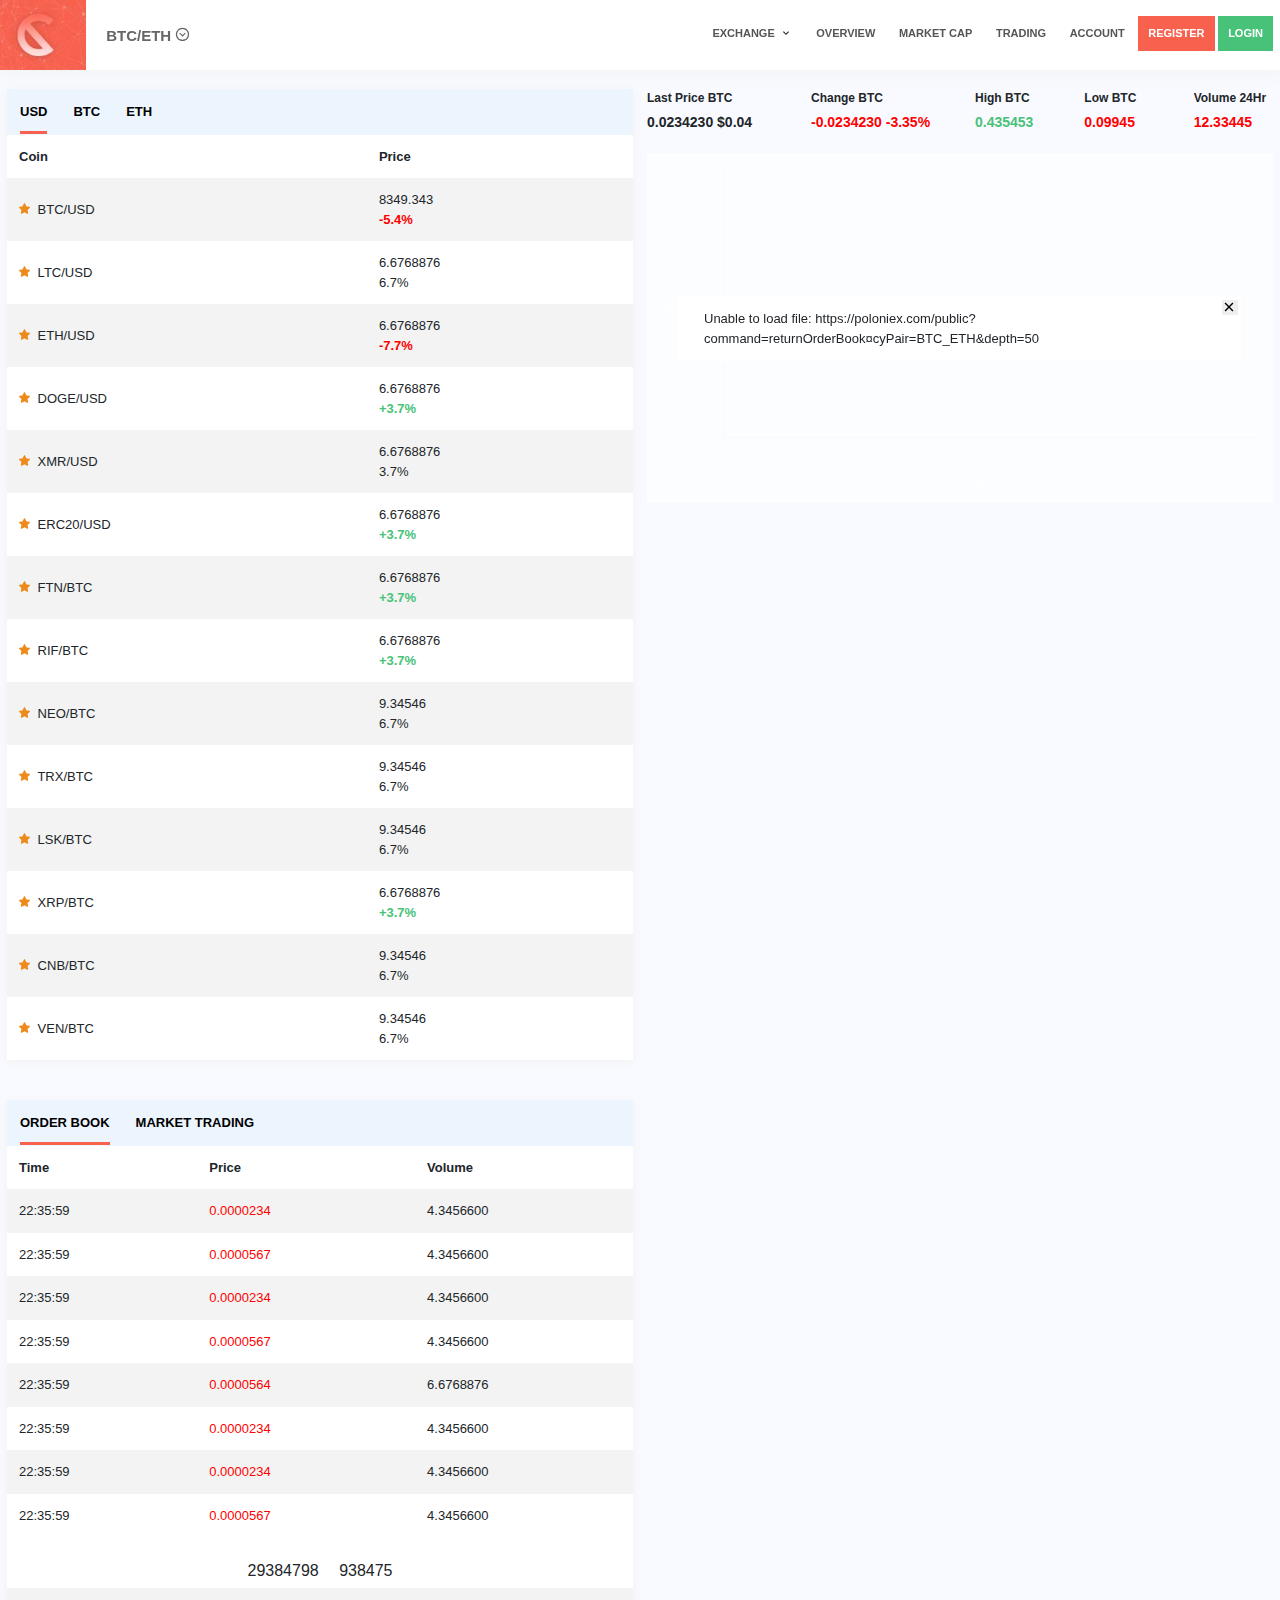
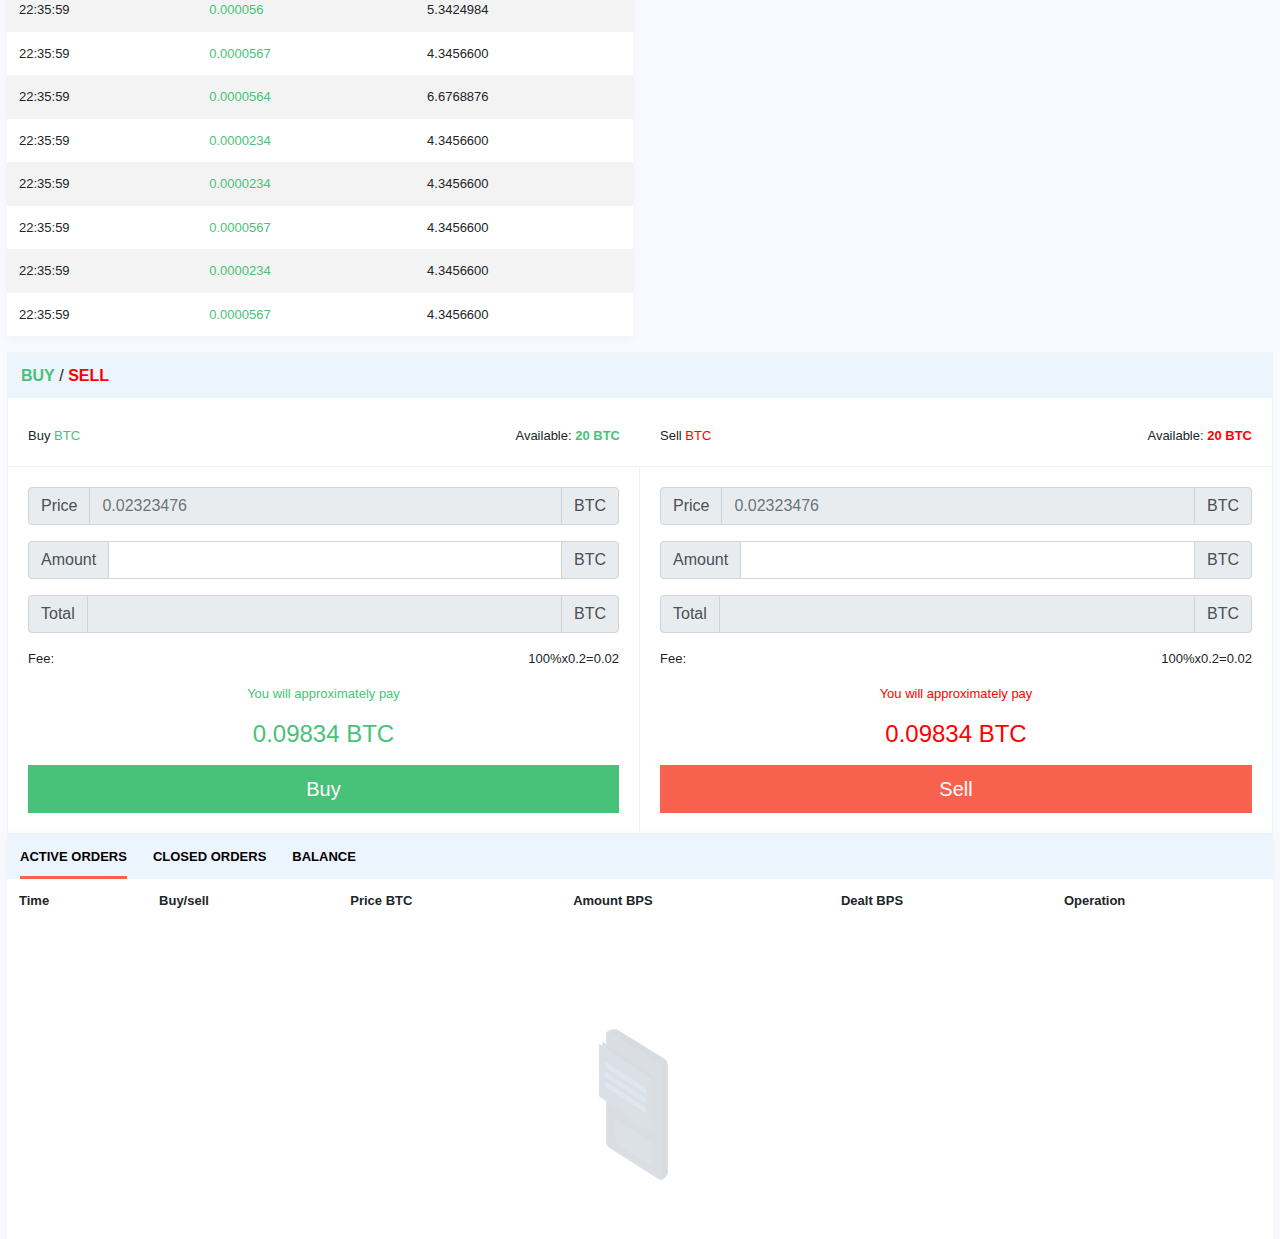
==== commit cc6264dd: "crypterio" ====
--- a/exchange-2.html
+++ b/exchange-2.html
@@ -1,7 +1,7 @@
 <!DOCTYPE html>
 <html lang="en">
 
-<head class="crypt-dark">
+<head>
     <meta charset="UTF-8">
     <meta name="viewport" content="width=device-width, initial-scale=1">
     <title>Crypterio</title>
@@ -11,7 +11,7 @@
     <link rel="stylesheet" href="css/ui.css">
 </head>
 
-<body class="crypt-dark">
+<body>
     <header>
         <div class="container-full-width">
             <div class="crypt-header">
@@ -181,7 +181,7 @@
                     </div>
                     <div class="col-xl-8 col-lg-8 col-md-8 d-none d-md-block d-lg-block">
                         <ul class="crypt-heading-menu fright">
-                            <li class="crypto-has-dropdown"><a href="exchange.html">Exchange</a>
+                            <li class="crypto-has-dropdown"><a href="index.html">Exchange</a>
                                 <ul class="crypto-dropdown">
                                     <li><a href="exchange-2.html">Exchange 2</a></li>
                                     <li><a href="exchange-3.html">Exchange 3</a></li>
@@ -471,7 +471,7 @@
                 <div class="tradingview-widget-container mb-3">
                     <div id="crypt-candle-chart"></div>
                 </div>
-                <div id="depthchart" class="depthchart h-40 crypt-dark-segment"></div>
+                <div id="depthchart" class="depthchart h-40"></div>
             </div>
             <div class="col-md-6 col-lg-6 col-xl-3 col-xxl-2">
                 <div class="crypt-market-status mt-4">
--- a/css/style.css
+++ b/css/style.css
@@ -355,6 +355,7 @@
     padding: 9px 0px;
     display: inline-block;
     font-size: 11px;
+    position: relative;
 }
 .crypt-heading-menu li a:hover{
     color: #f7614e;
@@ -433,7 +434,7 @@
     position: absolute;
     opacity: 0;
     padding: 27px;
-    box-shadow: 0 4px 10px #000;
+    box-shadow: 0 4px 10px #c7c7c7;
     border-radius: 3px;
     transition: all 0.4s ease;
     transform: scale(0);
@@ -1067,7 +1068,7 @@
 }
 .crypt-dash-withdraw{}
 .crypt-withdraw-heading{
-    background: #202943;
+    background: #ffffff;
     padding: 25px 0 25px 35px;
 }
 .crypt-withdraw-heading p{
